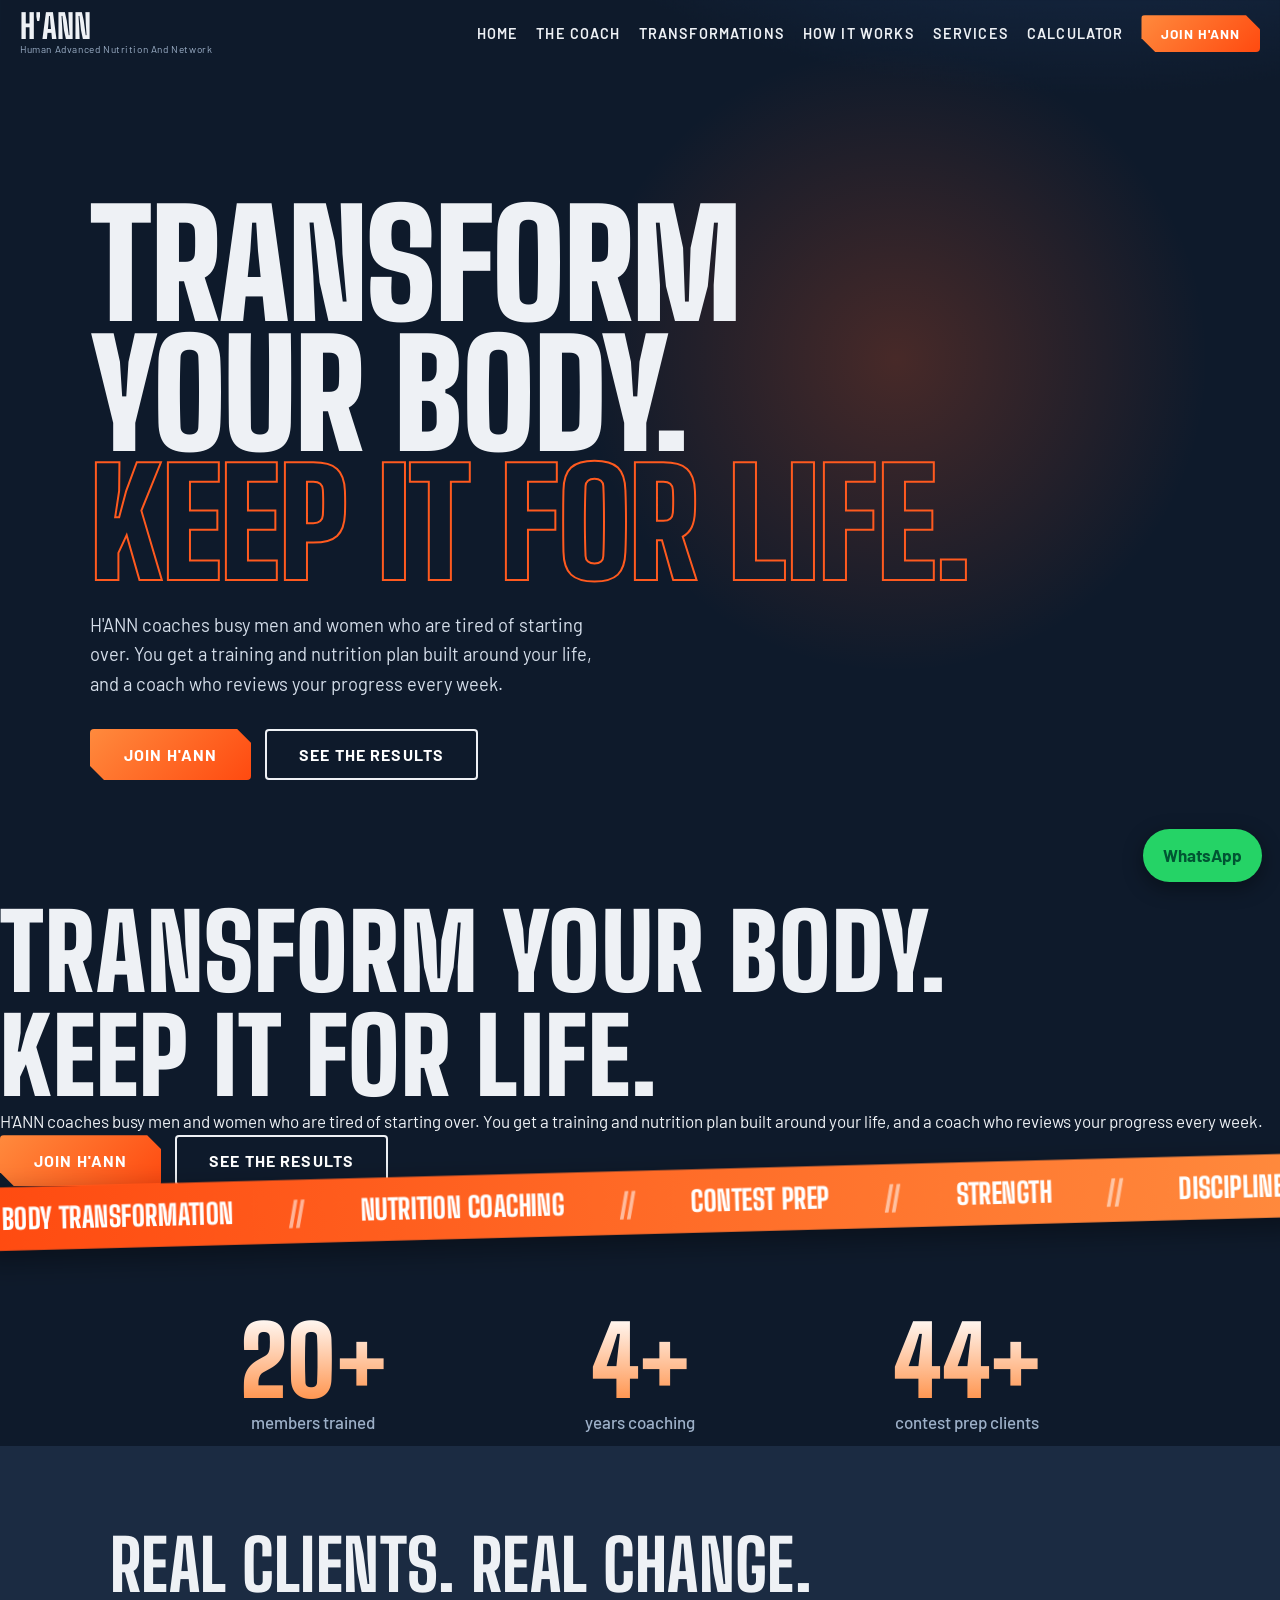
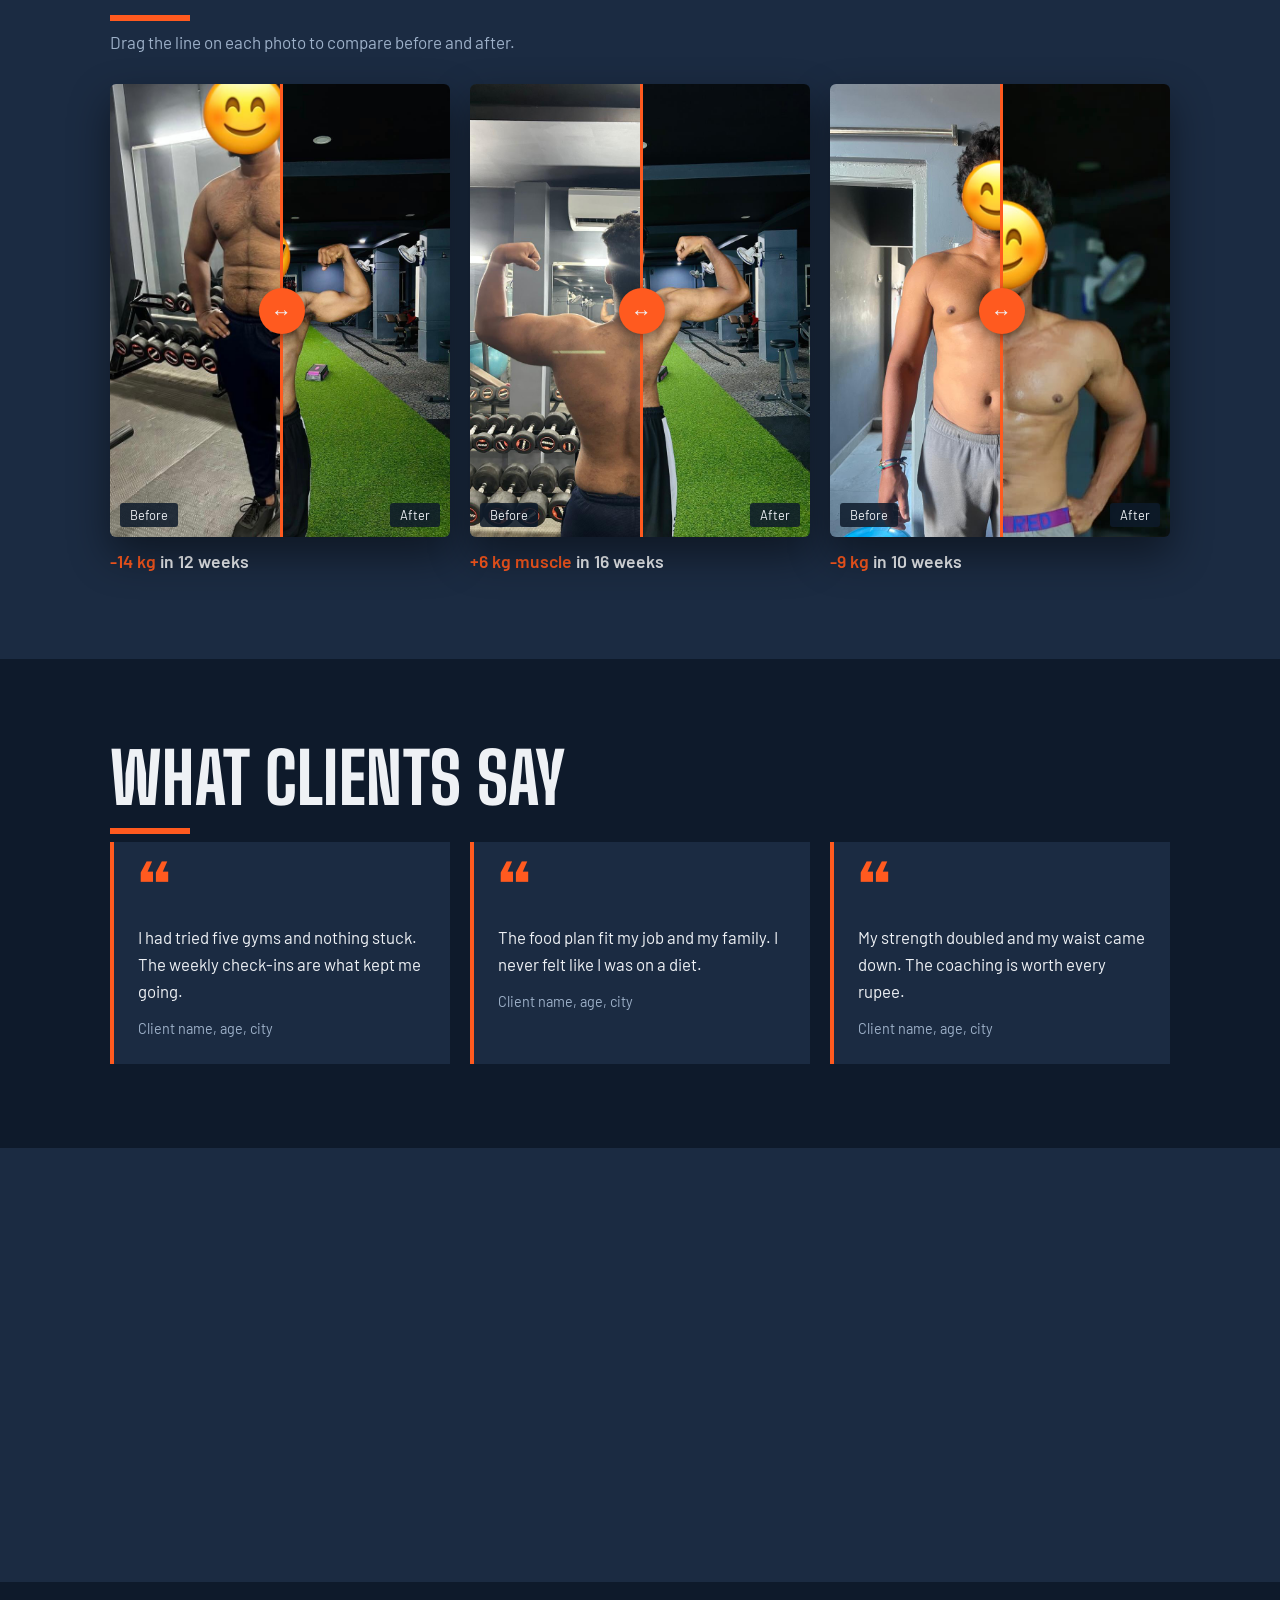
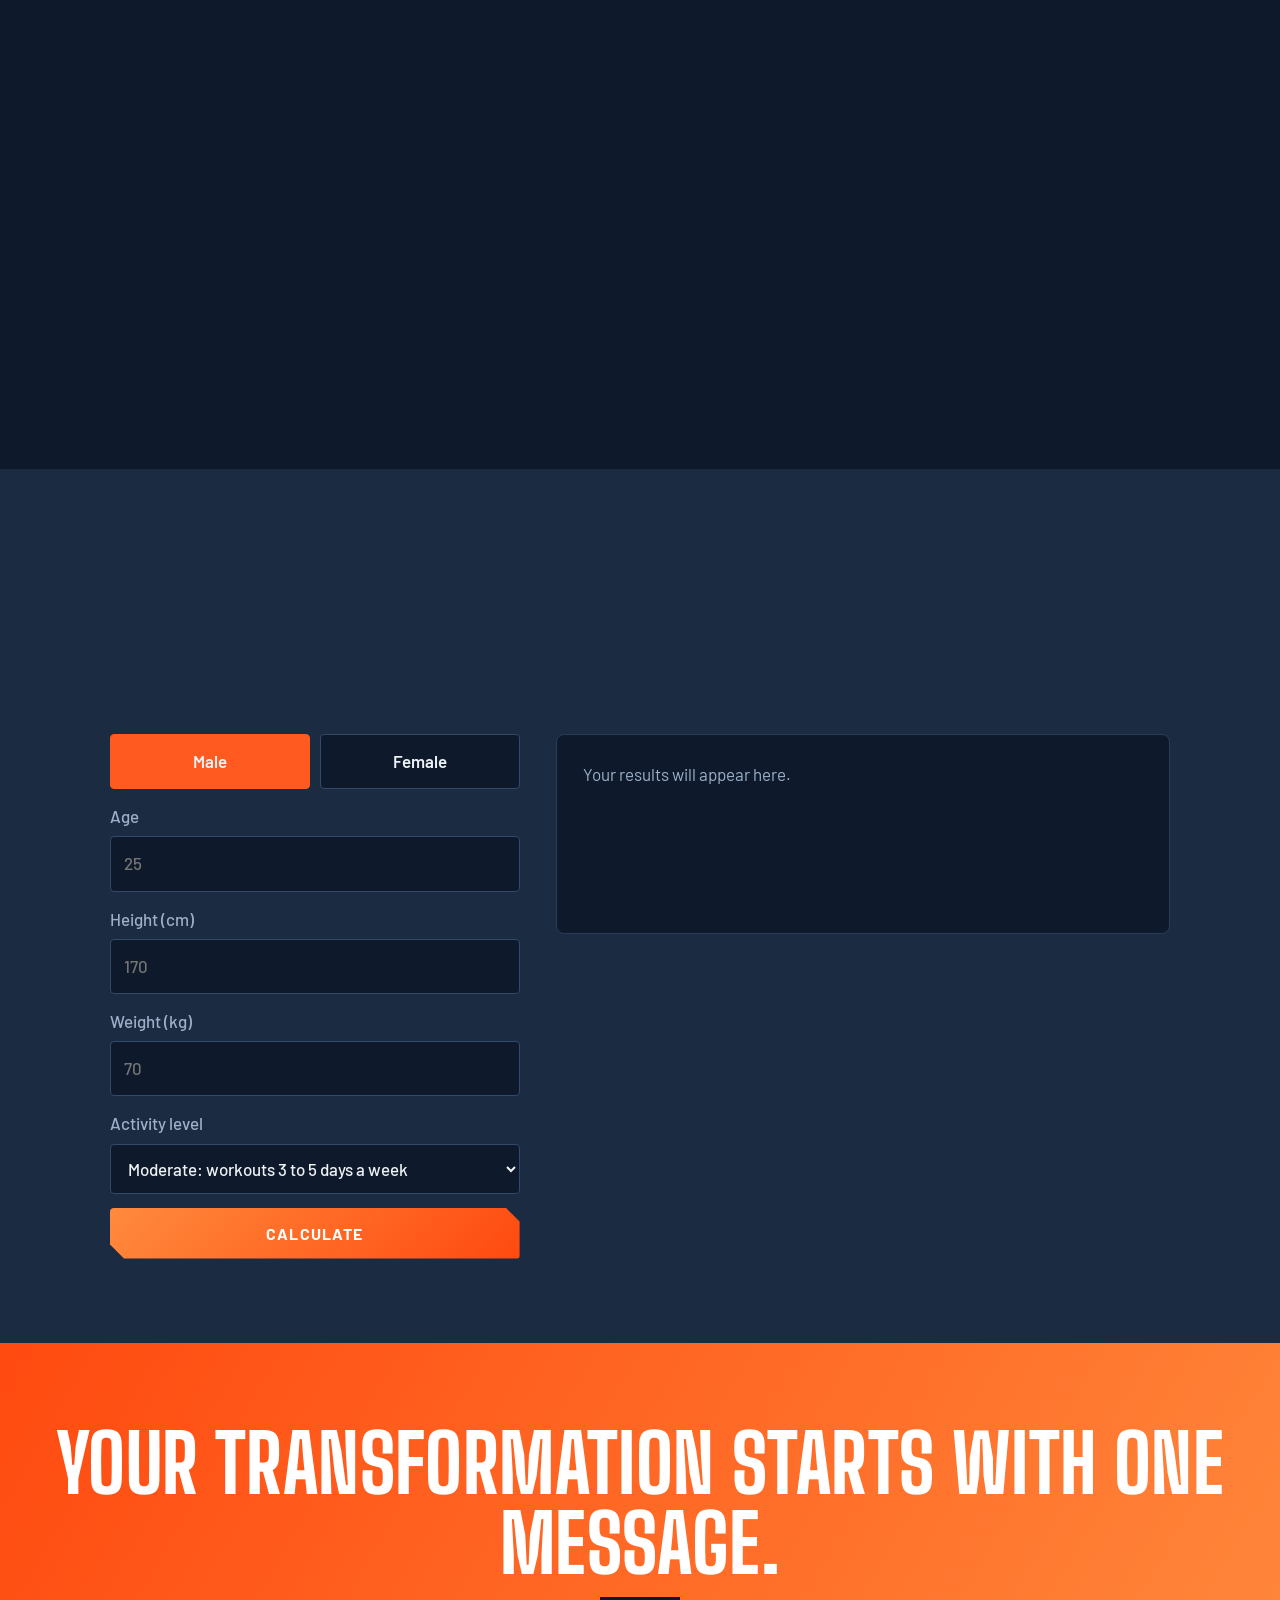
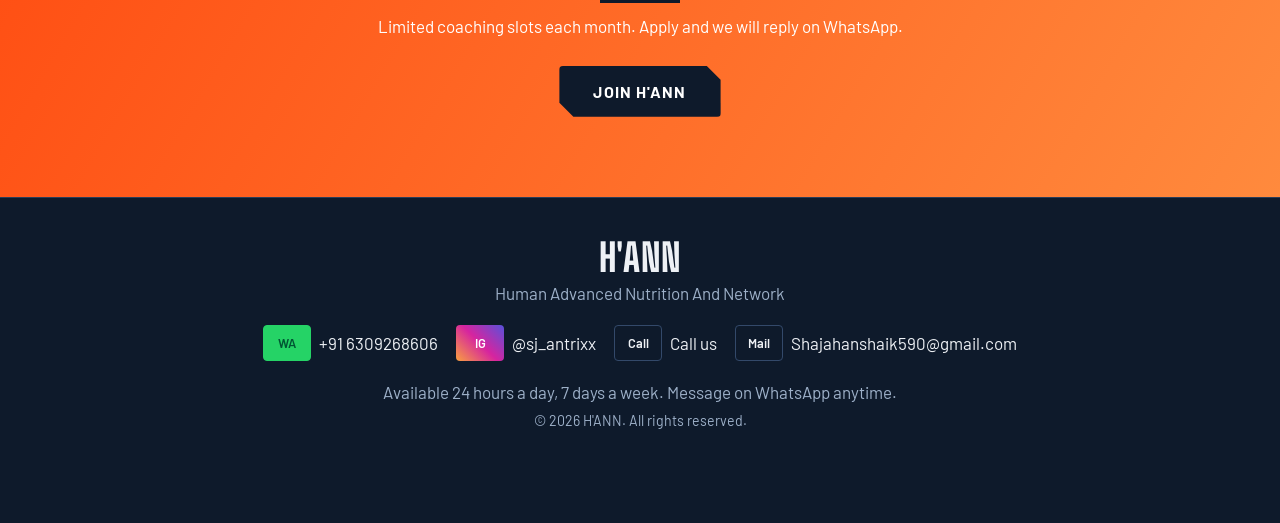
==== index.html @ 791e5417 "Update index.html" ====
<!DOCTYPE html>
<html lang="en">

<head>
    <meta charset="UTF-8">
    <meta name="viewport" content="width=device-width, initial-scale=1">
    <title>H'ANN | Body Transformation Coaching</title>
    <meta name="description" content="H'ANN - Human Advanced Nutrition And Network. Body transformation coaching with training and nutrition built around you.">
    <link rel="preconnect" href="https://fonts.googleapis.com">
    <link rel="preconnect" href="https://fonts.gstatic.com" crossorigin>
    <link href="https://fonts.googleapis.com/css2?family=Barlow:wght@400;500;600&family=Big+Shoulders+Display:wght@700;800;900&display=swap" rel="stylesheet">
    <link rel="stylesheet" href="css/style.css">
    <script>
        document.documentElement.className = "js"
    </script>
</head>

<body>
    <div class="progress" id="prog"></div>
    <header class="nav" id="nav">
        <a class="logo" href="index.html" aria-label="H'ANN home"><span class="logo-main">H'ANN</span><span class="logo-sub">Human Advanced Nutrition And Network</span></a>
        <button class="burger" id="burger" aria-label="Open menu" aria-expanded="false"><span></span><span></span><span></span></button>
        <nav class="menu" id="menu"><a href="index.html">Home</a><a href="about.html">The Coach</a><a href="index.html#transformations">Transformations</a><a href="index.html#how">How it works</a><a href="index.html#services">Services</a><a href="index.html#calculator">Calculator</a>
            <a href="#" class="btn btn-sm" data-book>Join H'ANN</a>
        </nav>
    </header>

   
        <section class="hero" id="home">
    <div class="hero-in">
        <h1><span>Transform</span> <span>your body.</span><br><span class="out">Keep it</span> <span class="out">for life.</span></h1>
        <p>H'ANN coaches busy men and women who are tired of starting over. You get a training and nutrition plan built around your life, and a coach who reviews your progress every week.</p>
        <div class="hero-cta"><a href="#" class="btn" data-book>Join H'ANN</a><a class="btn btn-ghost" href="#transformations">See the results</a></div>
    </div>
</section>
        
       
            <h1><span>Transform</span> <span>your body.</span><br><span class="out">Keep it</span> <span class="out">for life.</span></h1>
            <p>H'ANN coaches busy men and women who are tired of starting over. You get a training and nutrition plan built around your life, and a coach who reviews your progress every week.</p>
            <div class="hero-cta"><a href="#" class="btn" data-book>Join H'ANN</a><a class="btn btn-ghost" href="#transformations">See the results</a></div>
        </div>
    </section>

    <div class="marquee">
        <div class="mq-track"><span>Body Transformation</span><span>Nutrition Coaching</span><span>Contest Prep</span><span>Strength</span><span>Discipline</span><span>H'ANN Network</span><span>Body Transformation</span><span>Nutrition Coaching</span><span>Contest Prep</span><span>Strength</span><span>Discipline</span><span>H'ANN Network</span></div>
    </div>
    <div class="statbar">
        <div><b data-count="20">0</b><span>members trained</span></div>
        <div><b data-count="4">0</b><span>years coaching</span></div>
        <div><b data-count="45">0</b><span>contest prep clients</span></div>
    </div>
    <section class="sec alt" id="transformations">
        <div class="wrap">
            <h2>Real clients. Real change.</h2>
            <p class="lead">Drag the line on each photo to compare before and after.</p>
            <div class="ba-grid">
                <div>
                    <div class="ba">
                        <div class="ph " data-name="images/ba1-after.jpg"><img src="images/ba1-after.jpg" alt="After" onerror="this.remove()"></div>
                        <div class="ph before" data-name="images/ba1-before.jpg"><img src="images/ba1-before.jpg" alt="Before" onerror="this.remove()"></div>
                        <div class="bar"></div><span class="tag l">Before</span><span class="tag r">After</span>
                        <input type="range" min="0" max="100" value="50" aria-label="Drag to compare before and after"></div>
                    <p class="res"><span>-14 kg</span> in 12 weeks</p>
                </div>
                <div>
                    <div class="ba">
                        <div class="ph " data-name="images/ba2-after.jpg"><img src="images/ba2-after.jpg" alt="After" onerror="this.remove()"></div>
                        <div class="ph before" data-name="images/ba2-before.jpg"><img src="images/ba2-before.jpg" alt="Before" onerror="this.remove()"></div>
                        <div class="bar"></div><span class="tag l">Before</span><span class="tag r">After</span>
                        <input type="range" min="0" max="100" value="50" aria-label="Drag to compare before and after"></div>
                    <p class="res"><span>+6 kg muscle</span> in 16 weeks</p>
                </div>
                <div>
                    <div class="ba">
                        <div class="ph " data-name="images/ba3-after.jpg"><img src="images/ba3-after.jpg" alt="After" onerror="this.remove()"></div>
                        <div class="ph before" data-name="images/ba3-before.jpg"><img src="images/ba3-before.jpg" alt="Before" onerror="this.remove()"></div>
                        <div class="bar"></div><span class="tag l">Before</span><span class="tag r">After</span>
                        <input type="range" min="0" max="100" value="50" aria-label="Drag to compare before and after"></div>
                    <p class="res"><span>-9 kg</span> in 10 weeks</p>
                </div>
            </div>
        </div>
    </section>

    <section class="sec" id="testimonials">
        <div class="wrap">
            <h2>What clients say</h2>
            <div class="quotes">
                <!-- Replace these three with your real client testimonials -->
                <blockquote>I had tried five gyms and nothing stuck. The weekly check-ins are what kept me going.<cite>Client name, age, city</cite></blockquote>
                <blockquote>The food plan fit my job and my family. I never felt like I was on a diet.<cite>Client name, age, city</cite></blockquote>
                <blockquote>My strength doubled and my waist came down. The coaching is worth every rupee.<cite>Client name, age, city</cite></blockquote>
            </div>
        </div>
    </section>

    <section class="sec alt" id="how">
        <div class="wrap">
            <h2>How the coaching works</h2>
            <ol class="steps">
                <li>
                    <h3>Apply</h3>
                    <p>Message us your goal, your schedule and your current routine.</p>
                </li>
                <li>
                    <h3>Assessment</h3>
                    <p>A short call and body check to set a clear target and timeline.</p>
                </li>
                <li>
                    <h3>Your plan</h3>
                    <p>A training program and meal plan made for you, not copied from a template.</p>
                </li>
                <li>
                    <h3>Weekly review</h3>
                    <p>Progress check every week. We adjust food and training until you hit the goal.</p>
                </li>
            </ol>
        </div>
    </section>

    <section class="sec" id="services">
        <div class="wrap">
            <h2>Services</h2>
            <div class="svcs">
                <div class="svc">
                    <h3>Body Transformation Coaching</h3>
                    <p>Fat loss or muscle gain with full training and nutrition support.</p>
                </div>
                <div class="svc">
                    <h3>Custom Nutrition Plans</h3>
                    <p>Meal plans that fit your budget, taste and daily routine.</p>
                </div>
                <div class="svc">
                    <h3>Contest Prep</h3>
                    <p>Diet phasing, peak week and posing guidance for stage athletes.</p>
                </div>
                <div class="svc">
                    <h3>Online Coaching</h3>
                    <p>Your plan and form checks on WhatsApp, from anywhere.</p>
                </div>
            </div>
        </div>
    </section>

    <section class="sec alt" id="calculator">
        <div class="wrap">
            <h2>Calorie &amp; BMI Calculator</h2>
            <p class="lead">Enter your details to see your BMI, daily calories, macros and the coaching that fits you. For adults aged 18 and over.</p>
            <div class="calc">
                <form id="calcForm" class="calc-form">
                    <div class="seg" role="radiogroup" aria-label="Gender"><label><input type="radio" name="g" value="m" checked><span>Male</span></label><label><input type="radio" name="g" value="f"><span>Female</span></label></div>
                    <label>Age<input id="cAge" type="number" min="18" max="80" placeholder="25" required></label>
                    <label>Height (cm)<input id="cH" type="number" min="120" max="230" placeholder="170" required></label>
                    <label>Weight (kg)<input id="cW" type="number" min="35" max="250" step="0.1" placeholder="70" required></label>
                    <label>Activity level<select id="cAct">
<option value="1.2">Sedentary: desk job, little exercise</option>
<option value="1.375">Light: workouts 1 to 3 days a week</option>
<option value="1.55" selected>Moderate: workouts 3 to 5 days a week</option>
<option value="1.725">Very active: workouts 6 to 7 days a week</option></select></label>
                    <button class="btn" type="submit">Calculate</button>
                </form>
                <div class="calc-out" id="calcOut" aria-live="polite">
                    <p class="calc-empty">Your results will appear here.</p>
                </div>
            </div>
        </div>
    </section>

    <section class="cta">
        <h2>Your transformation starts with one message.</h2>
        <p>Limited coaching slots each month. Apply and we will reply on WhatsApp.</p><a href="#" class="btn" data-book>Join H'ANN</a></section>
    <footer>
        <b class="logo-main">H'ANN</b><span>Human Advanced Nutrition And Network</span>
        <div class="foot-links">
            <a data-wa="Hi, I want to apply for coaching at H'ANN."><span class="ic wa">WA</span> <span id="phoneShow"></span></a>
            <a data-ig><span class="ic ig">IG</span> <span id="igShow"></span></a>
            <a id="callLink"><span class="ic">Call</span> Call us</a>
            <a href="mailto:hello@example.com"><span class="ic">Mail</span> Shajahanshaik590@gmail.com</a>
        </div>
         <span>Available 24 hours a day, 7 days a week. Message on WhatsApp anytime.</span>
        <small>&copy; <span id="yr"></span> H'ANN. All rights reserved.</small>
    </footer>
    <a class="float-wa" data-wa="Hi, I want to know about coaching at H'ANN." aria-label="Chat on WhatsApp">WhatsApp</a>
    <div class="modal" id="bookModal" hidden>
        <div class="modal-box"><button class="modal-x" data-close aria-label="Close">&times;</button>
            <h3>Join H'ANN</h3>
            <p>Choose where you want to message us.</p>
            <a class="btn btn-wa" data-wa="Hi, I want to apply for coaching at H'ANN.">Continue on WhatsApp</a>
            <a class="btn btn-ig" data-ig>Continue on Instagram</a></div>
    </div>
    <script src="js/config.js"></script>
    <script src="js/script.js"></script>
</body>

</html>
---- css/style.css ----
:root {
    --ink: #0E1A2B;
    --steel: #1B2B42;
    --chalk: #EEF1F5;
    --flame: #FF5A1F;
    --mute: #9DB0C8;
    --head: 'Big Shoulders Display', 'Impact', 'Arial Narrow', sans-serif;
    --body: 'Barlow', 'Segoe UI', Arial, sans-serif;
}

* {
    box-sizing: border-box;
    margin: 0;
    padding: 0
}

html {
    scroll-behavior: smooth;
    scroll-padding-top: 72px
}

body {
    font-family: var(--body);
    background: var(--ink);
    color: var(--chalk);
    line-height: 1.6;
    font-size: 17px
}

img {
    display: block;
    max-width: 100%
}

a {
    color: inherit;
    text-decoration: none;
    cursor: pointer
}

:focus-visible {
    outline: 3px solid var(--flame);
    outline-offset: 3px
}

h1,
h2,
h3,
.logo-main {
    font-family: var(--head);
    font-weight: 800;
    line-height: 1;
    letter-spacing: .01em
}

h1 {
    font-size: clamp(3rem, 9vw, 6.5rem);
    font-weight: 900
}

h2 {
    font-size: clamp(2.2rem, 5vw, 3.6rem);
    margin-bottom: .5rem
}

h3 {
    font-size: 1.6rem
}

.wrap {
    max-width: 1100px;
    margin: auto;
    padding: 0 20px
}

.sec {
    padding: 84px 0
}

.alt {
    background: var(--steel)
}

.lead {
    color: var(--mute);
    margin-bottom: 28px;
    max-width: 60ch
}


/* placeholder image boxes */

.ph {
    position: relative;
    overflow: hidden;
    background: linear-gradient(135deg, #243a57, #15263c);
    border-radius: 6px
}

.ph::after {
    content: "Add " attr(data-name);
    position: absolute;
    inset: 0;
    display: grid;
    place-items: center;
    text-align: center;
    padding: 10px;
    color: var(--mute);
    font-size: .85rem
}

.ph img {
    position: absolute;
    inset: 0;
    width: 100%;
    height: 100%;
    object-fit: cover;
    z-index: 1;
    transition: transform .5s
}


/* nav */

.nav {
    position: fixed;
    top: 0;
    left: 0;
    right: 0;
    z-index: 50;
    display: flex;
    align-items: center;
    justify-content: space-between;
    padding: 10px 20px;
    transition: background .3s
}

.nav.solid {
    background: rgba(14, 26, 43, .96);
    box-shadow: 0 2px 14px rgba(0, 0, 0, .4)
}

.logo {
    display: flex;
    flex-direction: column
}

.logo-main {
    font-size: 2.1rem;
    color: var(--chalk)
}

.logo-sub {
    font-size: .62rem;
    letter-spacing: .06em;
    color: var(--mute);
    margin-top: -2px
}

.menu {
    display: flex;
    gap: 22px;
    align-items: center;
    font-weight: 500
}

.menu a:not(.btn):hover {
    color: var(--flame)
}

.burger {
    display: none;
    background: none;
    border: 0;
    width: 40px;
    height: 40px;
    cursor: pointer
}

.burger span {
    display: block;
    height: 3px;
    background: var(--chalk);
    margin: 6px 8px;
    transition: .3s
}


/* buttons */

.btn {
    display: inline-block;
    background: var(--flame);
    color: #fff;
    border: 0;
    padding: 14px 28px;
    font: 600 1rem var(--body);
    border-radius: 4px;
    cursor: pointer;
    transition: transform .15s, background .2s
}

.btn:hover {
    background: #ff7442;
    transform: translateY(-2px)
}

.btn-sm {
    padding: 8px 18px
}

.btn-ghost {
    background: transparent;
    border: 2px solid var(--chalk)
}

.btn-ghost:hover {
    background: var(--chalk);
    color: var(--ink)
}


/* hero */

.hero {
    position: relative;
    min-height: 100vh;
    display: flex;
    flex-direction: column;
    justify-content: center;
    padding: 120px 20px 40px
}

.hero-bg {
    position: absolute;
    inset: 0;
    border-radius: 0
}

.hero-bg::before {
    content: "";
    position: absolute;
    inset: 0;
    z-index: 2;
    background: linear-gradient(90deg, rgba(14, 26, 43, .94) 25%, rgba(14, 26, 43, .35))
}

.hero-in {
    position: relative;
    z-index: 3;
    max-width: 1100px;
    margin: auto;
    width: 100%
}

.hero-in p {
    max-width: 52ch;
    margin: 22px 0 30px;
    font-size: 1.15rem;
    color: #d5deea
}

.hero-in h1 {
    animation: rise .9s ease both
}

@keyframes rise {
    from {
        opacity: 0;
        transform: translateY(30px)
    }
    to {
        opacity: 1;
        transform: none
    }
}

.hero-cta {
    display: flex;
    gap: 14px;
    flex-wrap: wrap
}

.stats {
    position: relative;
    z-index: 3;
    list-style: none;
    display: flex;
    gap: 40px;
    flex-wrap: wrap;
    max-width: 1100px;
    margin: 60px auto 0;
    width: 100%
}

.stats b {
    font: 900 3rem var(--head);
    color: var(--flame);
    display: block;
    line-height: 1
}

.stats span {
    color: var(--mute);
    font-size: .9rem
}


/* about */

.about {
    display: grid;
    grid-template-columns: 1fr 1.1fr;
    gap: 50px;
    align-items: center
}

.about-imgs {
    position: relative;
    padding-bottom: 60px
}

.about-imgs .tall {
    aspect-ratio: 4/5
}

.about-imgs .small {
    position: absolute;
    right: -20px;
    bottom: 0;
    width: 52%;
    aspect-ratio: 1;
    border: 6px solid var(--ink)
}

.tname {
    color: var(--flame);
    margin-bottom: 14px
}

.about p {
    margin-bottom: 14px;
    color: #d5deea
}

.ticks {
    list-style: none;
    margin-top: 18px
}

.ticks li {
    padding: 7px 0 7px 30px;
    position: relative;
    border-top: 1px solid #2a3d58
}

.ticks li::before {
    content: "";
    position: absolute;
    left: 4px;
    top: 15px;
    width: 12px;
    height: 12px;
    background: var(--flame);
    transform: rotate(45deg)
}


/* programs */

.cards {
    display: grid;
    grid-template-columns: repeat(auto-fit, minmax(230px, 1fr));
    gap: 20px
}

.card {
    background: var(--ink);
    border: 1px solid #2a3d58;
    border-radius: 6px;
    padding: 0 0 18px;
    text-align: left;
    color: inherit;
    font: inherit;
    cursor: pointer;
    overflow: hidden;
    transition: transform .2s, border-color .2s
}

.card:hover {
    border-color: var(--flame);
    transform: translateY(-4px)
}

.card .ph {
    aspect-ratio: 4/3;
    border-radius: 0
}

.card h3 {
    padding: 16px 18px 0
}

.card .more {
    max-height: 0;
    overflow: hidden;
    padding: 0 18px;
    color: var(--mute);
    font-size: .95rem;
    transition: max-height .35s, padding .35s
}

.card[aria-expanded=true] .more {
    max-height: 200px;
    padding: 10px 18px 0
}

.card[aria-expanded=true] {
    border-color: var(--flame)
}

.card:hover .ph img {
    transform: scale(1.06)
}


/* timings */

.timings {
    display: grid;
    grid-template-columns: 1.2fr 1fr;
    gap: 50px;
    align-items: center
}

.timings .tall {
    aspect-ratio: 4/5
}

table {
    width: 100%;
    border-collapse: collapse
}

th,
td {
    text-align: left;
    padding: 12px 10px;
    border-bottom: 1px solid #2a3d58
}

th {
    color: var(--mute);
    font-weight: 500;
    font-size: .9rem
}

tr.today td {
    background: var(--flame);
    color: #fff;
    font-weight: 600
}

#openNow {
    color: var(--chalk)
}


/* gallery */

.grid {
    display: grid;
    grid-template-columns: repeat(4, 1fr);
    grid-auto-rows: 170px;
    gap: 12px
}

.grid .ph {
    cursor: zoom-in
}

.grid .ph:hover img {
    transform: scale(1.08)
}

.g1 {
    grid-column: span 2;
    grid-row: span 2
}

.g4 {
    grid-row: span 2
}

.g6 {
    grid-column: span 2
}


/* bmi */

.bmi {
    display: grid;
    grid-template-columns: 1fr 1fr;
    gap: 50px;
    align-items: center
}

.bmi-box,
form {
    display: grid;
    gap: 14px
}

label {
    display: grid;
    gap: 6px;
    font-weight: 500;
    color: var(--mute)
}

input,
select {
    padding: 13px;
    background: var(--steel);
    border: 1px solid #33496a;
    border-radius: 4px;
    color: var(--chalk);
    font: inherit
}

.alt input,
.alt select {
    background: var(--ink)
}

#bmiOut {
    font-size: 1.15rem;
    min-height: 1.6em
}

#bmiOut b {
    color: var(--flame);
    font: 800 2.4rem var(--head)
}


/* contact */

.contact {
    display: grid;
    grid-template-columns: 1fr 1fr;
    gap: 50px
}

.links {
    list-style: none;
    display: grid;
    gap: 14px
}

.links li {
    display: flex;
    align-items: center;
    gap: 12px
}

.links a:hover {
    color: var(--flame)
}

.ic {
    display: inline-grid;
    place-items: center;
    min-width: 48px;
    height: 36px;
    padding: 0 8px;
    background: var(--ink);
    border: 1px solid #33496a;
    border-radius: 4px;
    font-size: .8rem;
    font-weight: 600
}

.ic.wa {
    background: #25D366;
    color: #053;
    border-color: #25D366
}

.ic.ig {
    background: linear-gradient(45deg, #f9a03f, #d6249f, #5851db);
    color: #fff;
    border: 0
}

footer {
    padding: 40px 20px 90px;
    text-align: center;
    display: grid;
    gap: 4px;
    color: var(--mute)
}

footer .logo-main {
    font-size: 2.4rem;
    color: var(--chalk)
}

.float-wa {
    position: fixed;
    right: 18px;
    bottom: 18px;
    z-index: 60;
    background: #25D366;
    color: #053;
    font-weight: 700;
    padding: 13px 20px;
    border-radius: 40px;
    box-shadow: 0 6px 20px rgba(0, 0, 0, .4);
    transition: transform .2s
}

.float-wa:hover {
    transform: scale(1.06)
}

.lightbox {
    position: fixed;
    inset: 0;
    z-index: 100;
    background: rgba(0, 0, 0, .92);
    display: grid;
    place-items: center;
    padding: 20px
}

.lightbox[hidden] {
    display: none
}

.lightbox img {
    max-height: 90vh;
    border-radius: 6px
}

.lightbox button {
    position: absolute;
    top: 14px;
    right: 22px;
    background: none;
    border: 0;
    color: #fff;
    font-size: 2.6rem;
    cursor: pointer
}


/* mobile */

@media(max-width:820px) {
    .burger {
        display: block
    }
    .menu {
        position: fixed;
        top: 0;
        right: -100%;
        width: 70%;
        height: 100vh;
        background: var(--steel);
        flex-direction: column;
        justify-content: center;
        font-size: 1.3rem;
        transition: right .3s
    }
    .menu.open {
        right: 0
    }
    .about,
    .timings,
    .bmi,
    .contact {
        grid-template-columns: 1fr
    }
    .about-imgs .small {
        right: 0
    }
    .grid {
        grid-template-columns: repeat(2, 1fr);
        grid-auto-rows: 150px
    }
    .g1 {
        grid-column: span 2
    }
    .sec {
        padding: 60px 0
    }
}

@media(prefers-reduced-motion:reduce) {
    * {
        animation: none!important;
        transition: none!important;
        scroll-behavior: auto!important
    }
}


/* ===== v2: brand / transformation layout ===== */

.hero-bg video {
    position: absolute;
    inset: 0;
    width: 100%;
    height: 100%;
    object-fit: cover;
    z-index: 1
}

.ba-grid,
.quotes,
.svcs,
.pgrid {
    display: grid;
    grid-template-columns: repeat(auto-fit, minmax(250px, 1fr));
    gap: 20px
}

.ba {
    position: relative;
    aspect-ratio: 3/4;
    overflow: hidden;
    border-radius: 6px;
    background: var(--ink)
}

.ba .ph {
    position: absolute;
    inset: 0;
    border-radius: 0
}

.ba .before {
    clip-path: inset(0 50% 0 0);
    z-index: 2
}

.ba .bar {
    position: absolute;
    top: 0;
    bottom: 0;
    left: 50%;
    width: 3px;
    background: var(--flame);
    z-index: 3;
    pointer-events: none
}

.ba .tag {
    position: absolute;
    bottom: 10px;
    z-index: 3;
    background: rgba(14, 26, 43, .85);
    padding: 2px 10px;
    font-size: .8rem;
    border-radius: 3px;
    pointer-events: none
}

.tag.l {
    left: 10px
}

.tag.r {
    right: 10px
}

.ba input {
    position: absolute;
    inset: 0;
    width: 100%;
    height: 100%;
    opacity: 0;
    cursor: ew-resize;
    z-index: 4
}

.res {
    margin-top: 10px;
    font-weight: 600
}

.res span {
    color: var(--flame)
}

blockquote {
    background: var(--steel);
    padding: 24px;
    border-left: 4px solid var(--flame);
    font-size: 1.05rem
}

cite {
    display: block;
    margin-top: 12px;
    color: var(--mute);
    font-style: normal;
    font-size: .9rem
}

.steps {
    list-style: none;
    counter-reset: s;
    display: grid;
    grid-template-columns: repeat(auto-fit, minmax(220px, 1fr));
    gap: 24px
}

.steps.one {
    grid-template-columns: 1fr
}

.steps li {
    counter-increment: s;
    border-top: 3px solid var(--flame);
    padding-top: 12px
}

.steps li::before {
    content: counter(s);
    font: 800 2.4rem var(--head);
    color: var(--flame)
}

.steps p {
    color: var(--mute)
}

.svc {
    background: var(--steel);
    border: 1px solid #2a3d58;
    border-radius: 6px;
    padding: 26px;
    transition: border-color .2s
}

.svc:hover {
    border-color: var(--flame)
}

.svc h3 {
    margin-bottom: 8px
}

.svc p {
    color: var(--mute)
}

.cta {
    text-align: center;
    background: var(--flame);
    color: #fff;
    padding: 80px 20px
}

.cta p {
    margin: 10px 0 26px
}

.cta .btn {
    background: var(--ink)
}

.cta .btn:hover {
    background: var(--steel)
}

.foot-links {
    display: flex;
    gap: 18px;
    flex-wrap: wrap;
    justify-content: center;
    margin: 14px 0
}

.foot-links a {
    display: flex;
    align-items: center;
    gap: 8px;
    color: var(--chalk)
}

.foot-links a:hover {
    color: var(--flame)
}

.phead {
    padding-top: 130px
}

.h1s {
    font-size: clamp(2.6rem, 6vw, 4.4rem);
    margin-bottom: 14px
}

.h2s {
    margin-top: 28px;
    font-size: 2rem
}

.phead p {
    margin-bottom: 16px;
    color: #d5deea
}

.two {
    display: grid;
    grid-template-columns: 1fr 1fr;
    gap: 50px;
    align-items: start
}

.two .tall {
    aspect-ratio: 4/5
}

.two p {
    margin-bottom: 12px;
    color: #d5deea
}

.pgrid .ph {
    aspect-ratio: 3/4
}

@media(max-width:820px) {
    .two {
        grid-template-columns: 1fr
    }
}


/* ===== v3: premium gym look ===== */

body {
    background: radial-gradient(1100px 600px at 85% -5%, #1f3a63 0%, transparent 60%), var(--ink)
}

h1,
h2,
h3 {
    text-transform: uppercase
}

h2 {
    font-size: clamp(2.4rem, 6vw, 4.4rem);
    letter-spacing: .005em
}

h2::after {
    content: "";
    display: block;
    width: 80px;
    height: 6px;
    background: var(--flame);
    margin-top: 14px
}

.progress {
    position: fixed;
    top: 0;
    left: 0;
    height: 4px;
    width: 0;
    background: linear-gradient(90deg, var(--flame), #ffb347);
    z-index: 120
}

.nav.solid {
    backdrop-filter: blur(12px);
    background: rgba(14, 26, 43, .85)
}

.menu a:not(.btn) {
    text-transform: uppercase;
    font-weight: 600;
    font-size: .9rem;
    letter-spacing: .08em
}


/* buttons */

.btn {
    text-transform: uppercase;
    letter-spacing: .07em;
    font-weight: 700;
    padding: 16px 34px;
    border: 0;
    background: linear-gradient(135deg, #ff8a3d, #ff4a10);
    clip-path: polygon(0 0, calc(100% - 14px) 0, 100% 14px, 100% 100%, 14px 100%, 0 calc(100% - 14px));
    transition: filter .2s, box-shadow .2s
}

.btn:hover {
    filter: brightness(1.12);
    transform: none
}

.btn-sm {
    padding: 10px 20px;
    font-size: .85rem
}

.btn-ghost {
    background: transparent;
    box-shadow: inset 0 0 0 2px var(--chalk);
    clip-path: none;
    border-radius: 4px
}

.btn-ghost:hover {
    background: var(--chalk);
    color: var(--ink);
    filter: none
}

.btn-wa {
    background: #25D366;
    color: #053
}

.btn-ig {
    background: linear-gradient(45deg, #f9a03f, #d6249f, #5851db)
}


/* hero */

.hero h1 {
    font-size: clamp(3.4rem, 11.5vw, 9.5rem);
    line-height: .88;
    letter-spacing: -.01em;
    animation: none
}

.hero h1 span {
    display: inline-block;
    opacity: 0;
    transform: translateY(70%) skewY(7deg);
    animation: lnIn .9s cubic-bezier(.2, .8, .2, 1) forwards
}

.hero h1 span:nth-of-type(2) {
    animation-delay: .12s
}

.hero h1 span:nth-of-type(3) {
    animation-delay: .24s
}

.hero h1 span:nth-of-type(4) {
    animation-delay: .36s
}

@keyframes lnIn {
    to {
        opacity: 1;
        transform: none
    }
}

.hero h1 .out {
    color: transparent;
    -webkit-text-stroke: 2px var(--flame)
}

.hero-bg img {
    transition: none;
    top: -10%;
    height: 120%;
    transform: scale(1.08)
}

.hero-glow {
    position: absolute;
    inset: 0;
    z-index: 2;
    pointer-events: none;
    background: radial-gradient(480px circle at var(--mx, 70%) var(--my, 40%), rgba(255, 90, 31, .24), transparent 65%)
}


/* ticker + stats */

.marquee {
    overflow: hidden;
    background: linear-gradient(90deg, #ff4a10, #ff8a3d);
    color: #fff;
    padding: 14px 0;
    transform: rotate(-1.5deg) scale(1.04);
    margin: -14px 0 0;
    position: relative;
    z-index: 4;
    box-shadow: 0 10px 30px rgba(0, 0, 0, .4)
}

.mq-track {
    display: flex;
    width: max-content;
    animation: mq 30s linear infinite
}

.marquee:hover .mq-track {
    animation-play-state: paused
}

.mq-track span {
    font: 800 1.7rem var(--head);
    text-transform: uppercase;
    white-space: nowrap;
    padding: 0 26px
}

.mq-track span::after {
    content: "//";
    margin-left: 52px;
    opacity: .55
}

@keyframes mq {
    to {
        transform: translateX(-50%)
    }
}

.statbar {
    display: grid;
    grid-template-columns: repeat(auto-fit, minmax(150px, 1fr));
    gap: 20px;
    max-width: 1000px;
    margin: auto;
    padding: 80px 20px 10px;
    text-align: center
}

.statbar b {
    display: block;
    font: 900 clamp(3.4rem, 8vw, 6rem) var(--head);
    line-height: 1;
    background: linear-gradient(180deg, #fff, #ff8a3d);
    -webkit-background-clip: text;
    background-clip: text;
    color: transparent
}

.statbar span {
    color: var(--mute);
    font-weight: 500
}


/* before/after */

.ba {
    box-shadow: 0 18px 40px rgba(0, 0, 0, .45);
    transition: transform .3s
}

.ba:hover {
    transform: translateY(-6px)
}

.ba .bar::after {
    content: "\2194";
    position: absolute;
    top: 50%;
    left: 50%;
    transform: translate(-50%, -50%);
    width: 46px;
    height: 46px;
    border-radius: 50%;
    background: var(--flame);
    display: grid;
    place-items: center;
    font-size: 1.3rem;
    box-shadow: 0 4px 14px rgba(0, 0, 0, .5)
}

.res {
    font-size: 1.1rem
}


/* cards, quotes, photos */

.svc {
    position: relative;
    overflow: hidden;
    transition: transform .25s, border-color .25s
}

.svc::before {
    content: "";
    position: absolute;
    inset: 0;
    opacity: 0;
    transition: opacity .3s;
    background: radial-gradient(260px circle at var(--x, 50%) var(--y, 50%), rgba(255, 90, 31, .25), transparent 70%)
}

.svc:hover {
    transform: translateY(-6px)
}

.svc:hover::before {
    opacity: 1
}

.svc>* {
    position: relative
}

blockquote::before {
    content: "\201C";
    display: block;
    font: 900 4.5rem var(--head);
    color: var(--flame);
    line-height: .7;
    margin-bottom: 8px
}

.pgrid .ph::before {
    content: "";
    position: absolute;
    inset: 0;
    z-index: 2;
    background: linear-gradient(transparent 55%, rgba(14, 26, 43, .7));
    pointer-events: none
}

.pgrid .ph:hover img,
.about-imgs .ph:hover img {
    transform: scale(1.07)
}

.steps li {
    transition: border-color .3s
}

.steps li:hover {
    border-color: #fff
}


/* bottom CTA + footer */

.cta {
    background: linear-gradient(120deg, #ff4a10, #ff8a3d)
}

.cta h2 {
    font-size: clamp(2.6rem, 7vw, 5rem)
}

.cta h2::after {
    margin: 14px auto 0;
    background: var(--ink)
}

footer {
    border-top: 1px solid #2a3d58
}


/* scroll reveal (added by JS) */

.js .rv {
    opacity: 0;
    transform: translateY(36px);
    transition: opacity .7s ease, transform .7s ease
}

.js .rv.in {
    opacity: 1;
    transform: none
}


/* pop-up chooser */

[hidden] {
    display: none!important
}

.modal {
    position: fixed;
    inset: 0;
    z-index: 130;
    background: rgba(0, 0, 0, .82);
    display: grid;
    place-items: center;
    padding: 20px
}

.modal-box {
    position: relative;
    background: var(--steel);
    padding: 36px 28px;
    border-radius: 8px;
    max-width: 380px;
    width: 100%;
    display: grid;
    gap: 14px;
    text-align: center;
    border-top: 5px solid var(--flame)
}

.modal-box p {
    color: var(--mute)
}

.modal-x {
    position: absolute;
    top: 8px;
    right: 14px;
    background: none;
    border: 0;
    color: var(--chalk);
    font-size: 2rem;
    cursor: pointer
}


/* ===== v4: calorie + BMI calculator ===== */

.menu {
    gap: 18px
}

.calc {
    display: grid;
    grid-template-columns: minmax(260px, 1fr) 1.5fr;
    gap: 36px;
    align-items: start
}

.calc-form {
    display: grid;
    gap: 14px
}

.seg {
    display: grid;
    grid-template-columns: 1fr 1fr;
    gap: 10px
}

.seg label {
    position: relative;
    display: block
}

.seg input {
    position: absolute;
    inset: 0;
    width: 100%;
    height: 100%;
    margin: 0;
    padding: 0;
    opacity: 0;
    cursor: pointer
}

.seg span {
    display: block;
    text-align: center;
    padding: 13px;
    border: 1px solid #33496a;
    border-radius: 4px;
    background: var(--ink);
    color: var(--chalk);
    font-weight: 600
}

.seg input:checked+span {
    background: var(--flame);
    border-color: var(--flame)
}

.seg input:focus-visible+span {
    outline: 3px solid var(--flame);
    outline-offset: 3px
}

.calc-out {
    background: var(--ink);
    border: 1px solid #2a3d58;
    border-radius: 8px;
    padding: 26px;
    min-height: 200px
}

.calc-empty {
    color: var(--mute)
}

.bmi-top {
    display: flex;
    gap: 26px;
    align-items: center;
    flex-wrap: wrap
}

.big {
    display: block;
    font: 900 4.6rem var(--head);
    line-height: 1;
    color: var(--flame)
}

.cat {
    font-weight: 600
}

.scale {
    position: relative;
    flex: 1;
    min-width: 200px;
    height: 12px;
    border-radius: 6px;
    background: linear-gradient(90deg, #4aa3ff 0 14%, #3ecf8e 14% 40%, #ffb347 40% 60%, #ff4a10 60%)
}

.scale i {
    position: absolute;
    top: -6px;
    left: 0;
    width: 4px;
    height: 24px;
    background: #fff;
    border-radius: 2px;
    transform: translateX(-50%);
    transition: left .9s cubic-bezier(.2, .8, .2, 1)
}

.rest {
    color: var(--mute);
    margin-top: 14px;
    font-size: .95rem
}

.kcals {
    display: grid;
    grid-template-columns: repeat(3, 1fr);
    gap: 12px;
    margin: 20px 0
}

.kc {
    background: var(--steel);
    padding: 14px;
    border-radius: 6px;
    border: 2px solid transparent
}

.kc.rec {
    border-color: var(--flame)
}

.kc span {
    display: block;
    color: var(--mute);
    font-size: .85rem
}

.kc.rec span::after {
    content: " - your goal";
    color: var(--flame)
}

.kc b {
    display: block;
    font: 800 2rem var(--head);
    line-height: 1.1
}

.kc small {
    color: var(--mute);
    font-size: .78rem
}

.calc-out h3 {
    font-size: 1.3rem;
    margin-bottom: 8px
}

.macro {
    display: grid;
    grid-template-columns: 90px 1fr 80px;
    gap: 10px;
    align-items: center;
    margin: 8px 0
}

.mbar {
    background: var(--steel);
    border-radius: 5px;
    height: 10px;
    overflow: hidden
}

.mbar i {
    display: block;
    height: 100%;
    width: 0;
    background: var(--flame);
    transition: width .9s cubic-bezier(.2, .8, .2, 1)
}

.macro b {
    text-align: right
}

.recbox {
    margin-top: 22px;
    padding: 20px;
    background: linear-gradient(120deg, rgba(255, 90, 31, .18), rgba(255, 138, 61, .06));
    border-left: 5px solid var(--flame);
    border-radius: 6px
}

.recbox h3 {
    font-size: 1.7rem
}

.recbox p {
    color: #d5deea;
    margin: 6px 0 16px
}

.note {
    font-size: .8rem;
    color: var(--mute);
    margin-top: 16px
}

@media(max-width:900px) {
    .calc {
        grid-template-columns: 1fr
    }
}

@media(max-width:560px) {
    .kcals {
        grid-template-columns: 1fr
    }
}
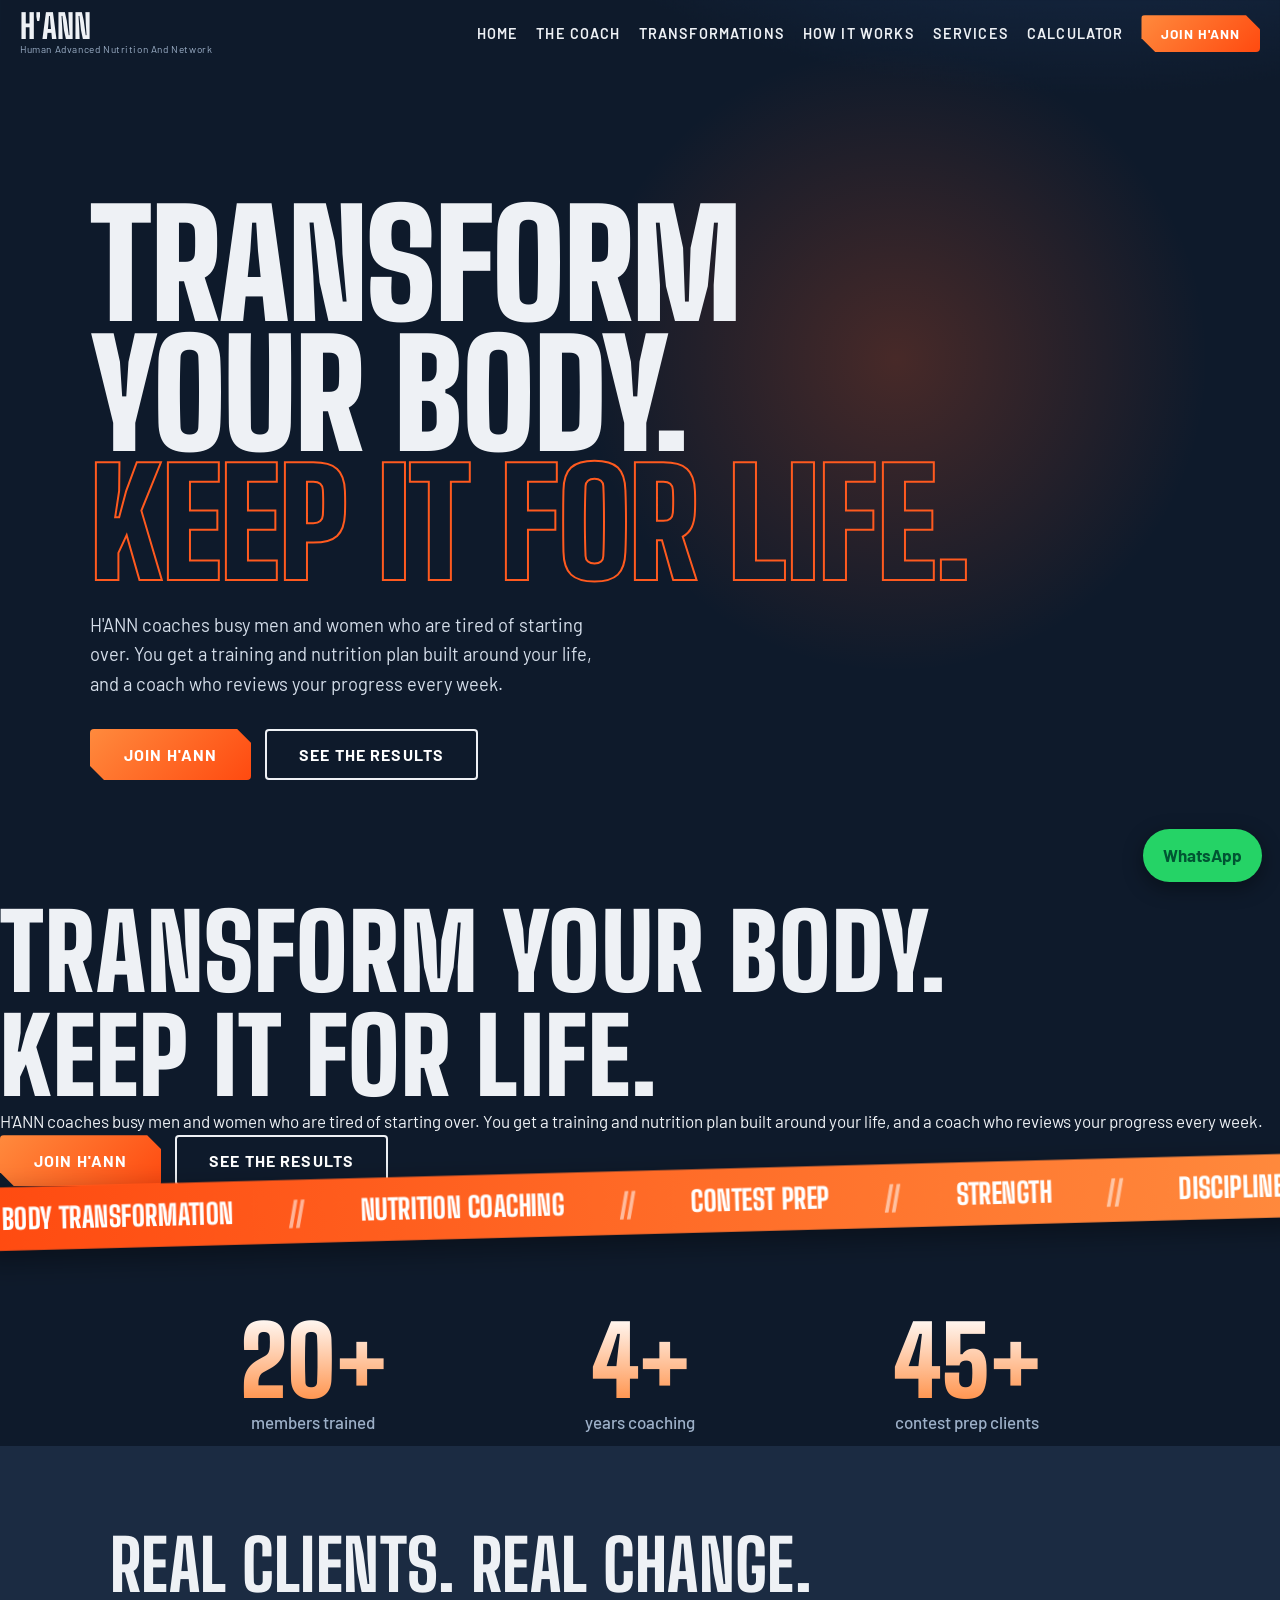
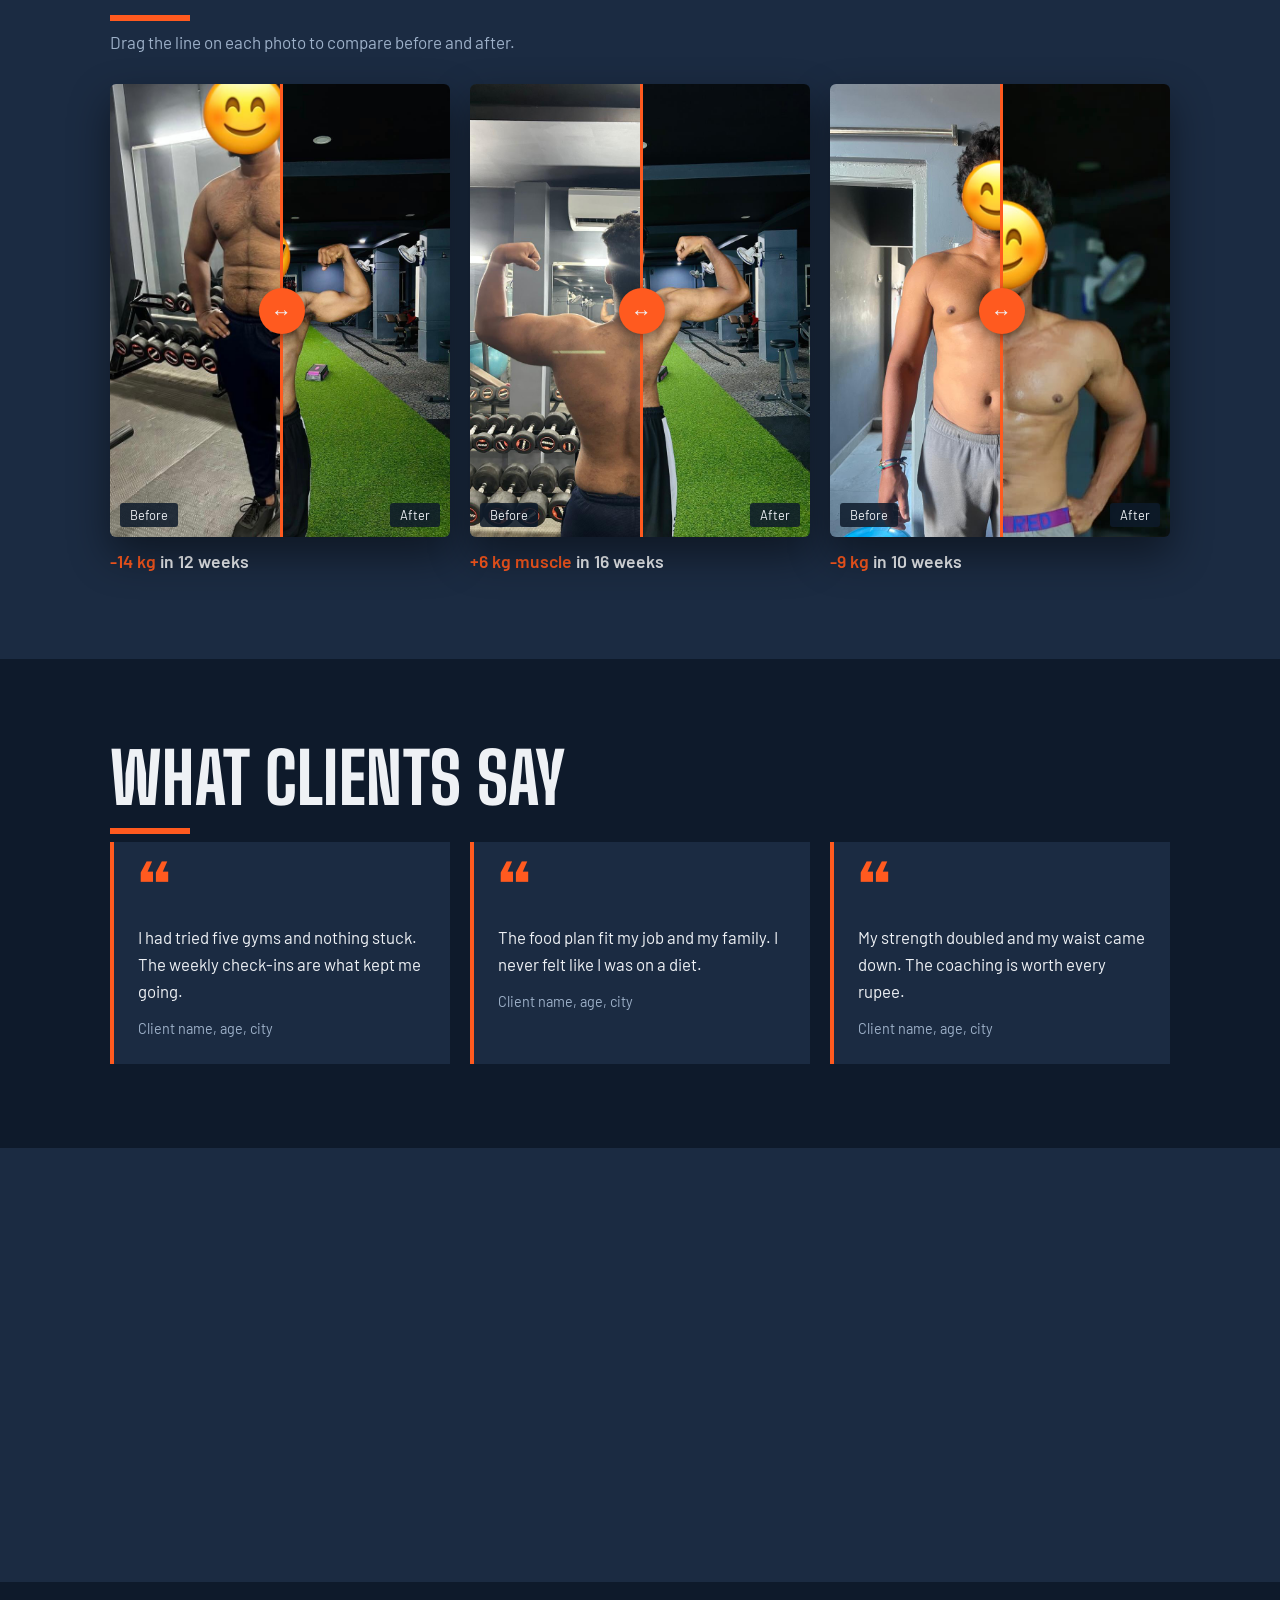
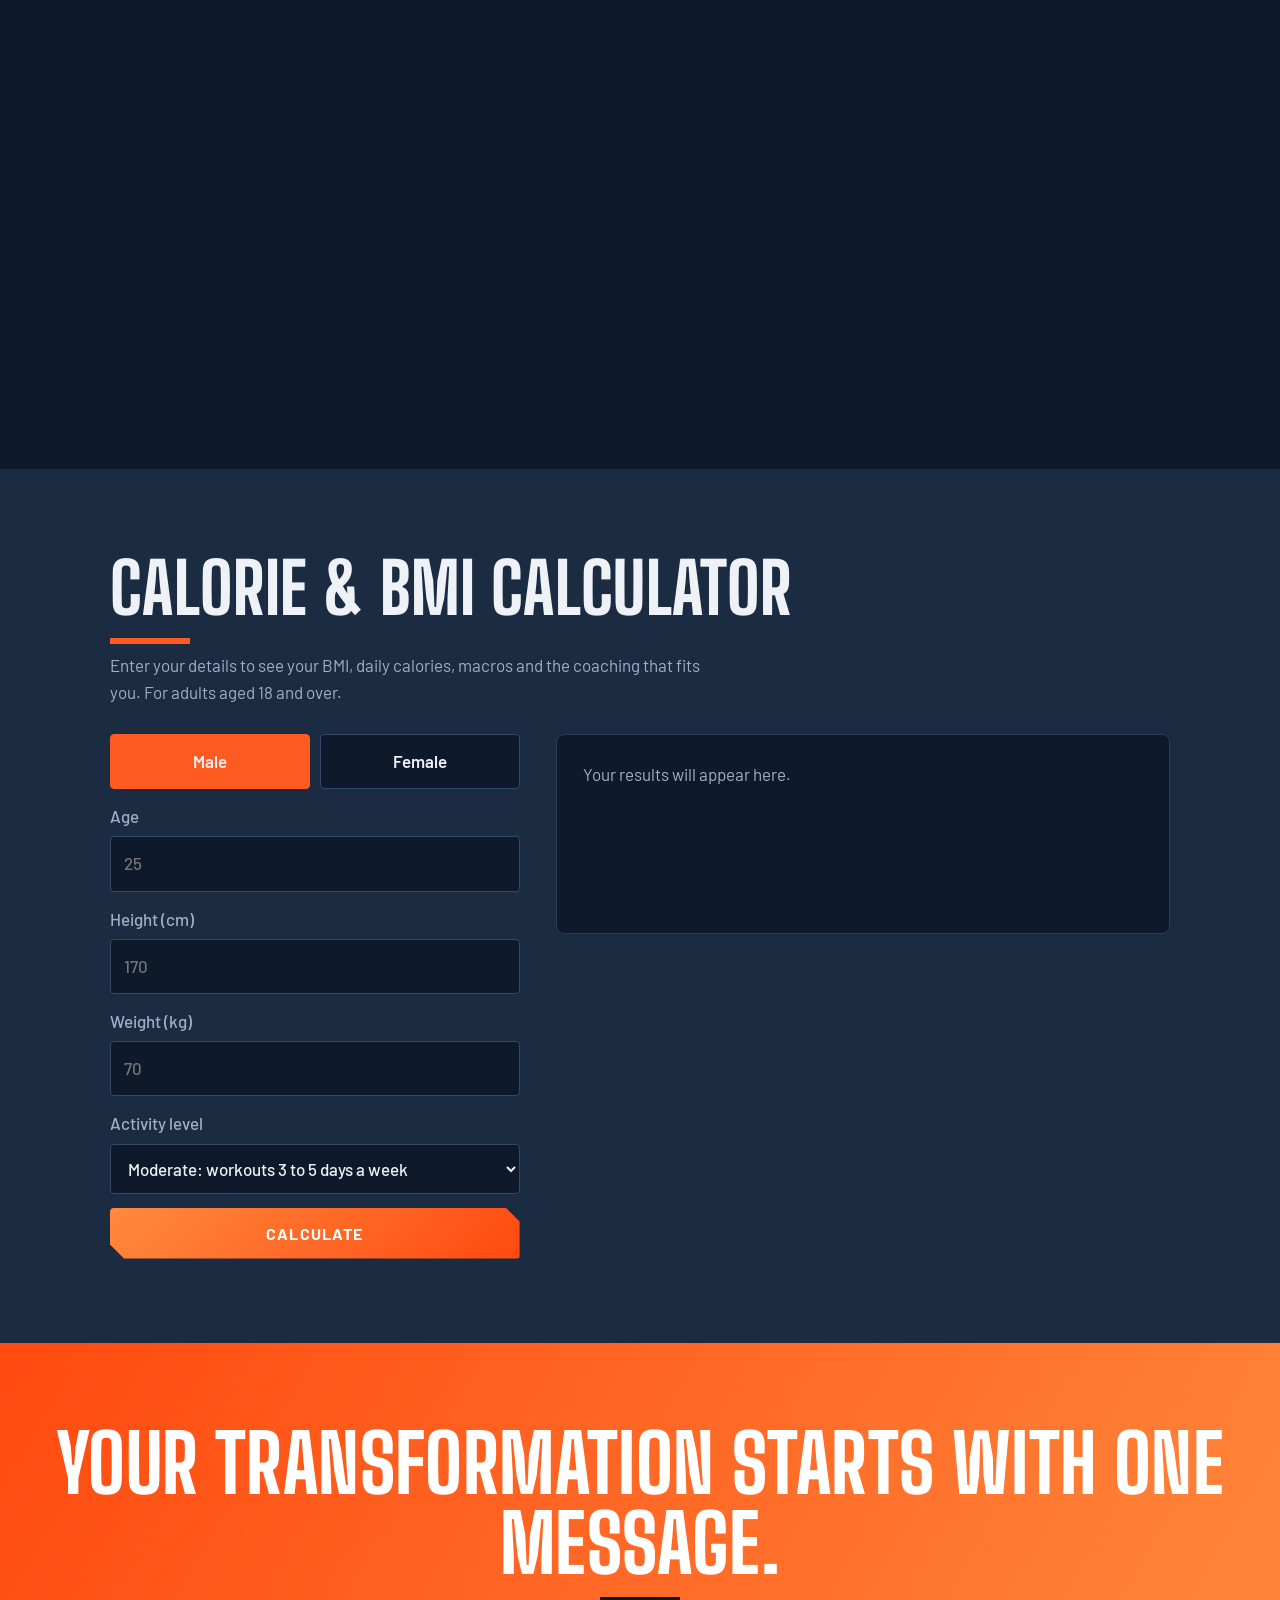
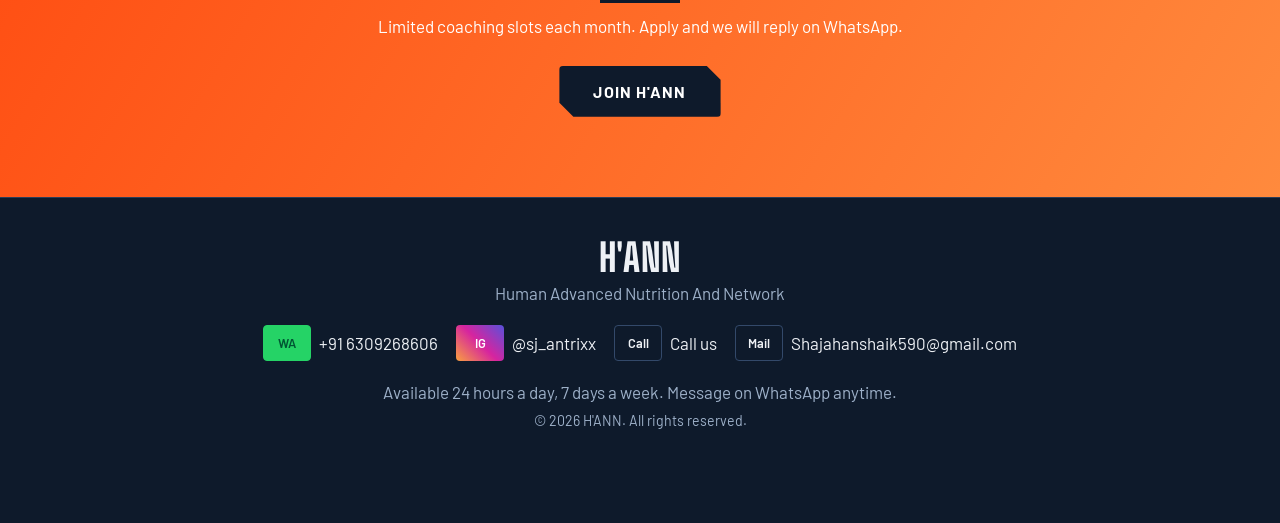
==== commit 2606a9d1: "Update index.html" ====
--- a/index.html
+++ b/index.html
@@ -175,7 +175,7 @@
             <a data-wa="Hi, I want to apply for coaching at H'ANN."><span class="ic wa">WA</span> <span id="phoneShow"></span></a>
             <a data-ig><span class="ic ig">IG</span> <span id="igShow"></span></a>
             <a id="callLink"><span class="ic">Call</span> Call us</a>
-            <a href="mailto:hello@example.com"><span class="ic">Mail</span> Shajahanshaik590@gmail.com</a>
+            <a href="mailto:Shajahanshaik590@gmail.com"><span class="ic">Mail</span> Shajahanshaik590@gmail.com</a>
         </div>
          <span>Available 24 hours a day, 7 days a week. Message on WhatsApp anytime.</span>
         <small>&copy; <span id="yr"></span> H'ANN. All rights reserved.</small>
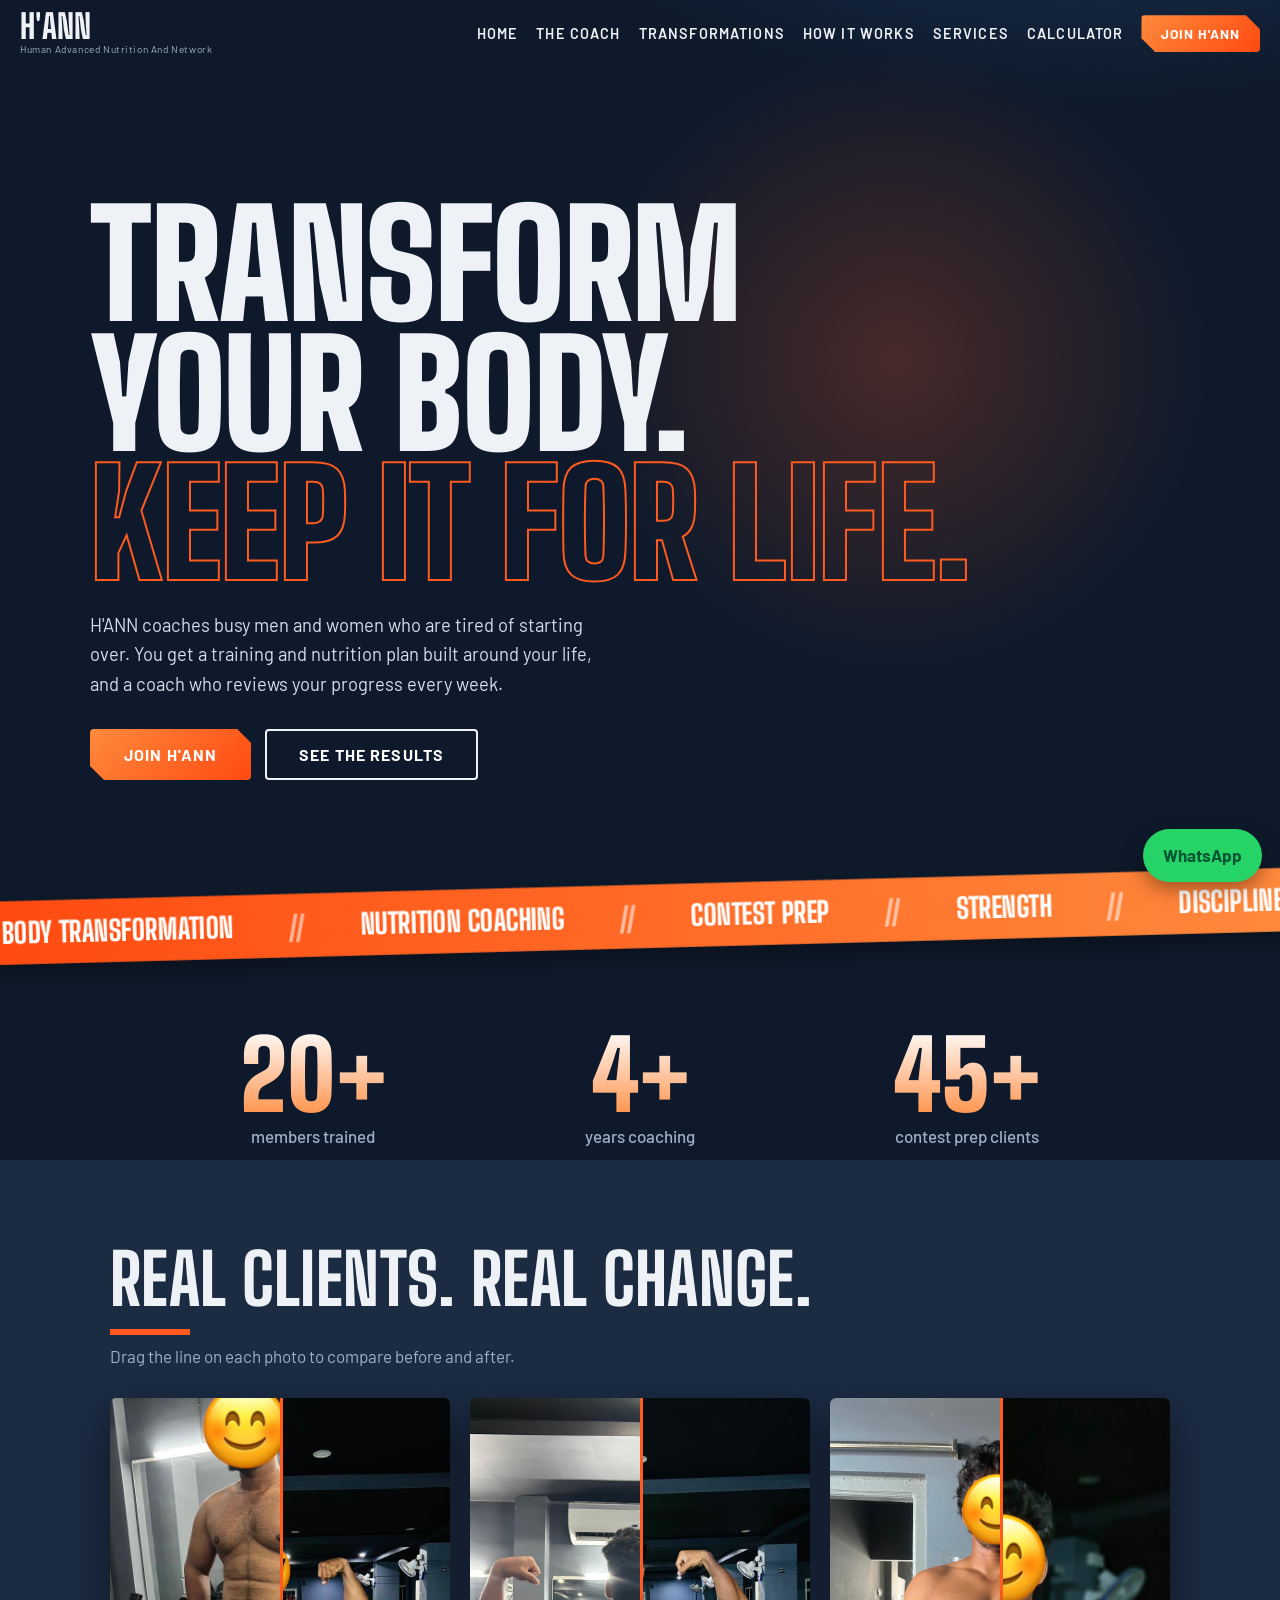
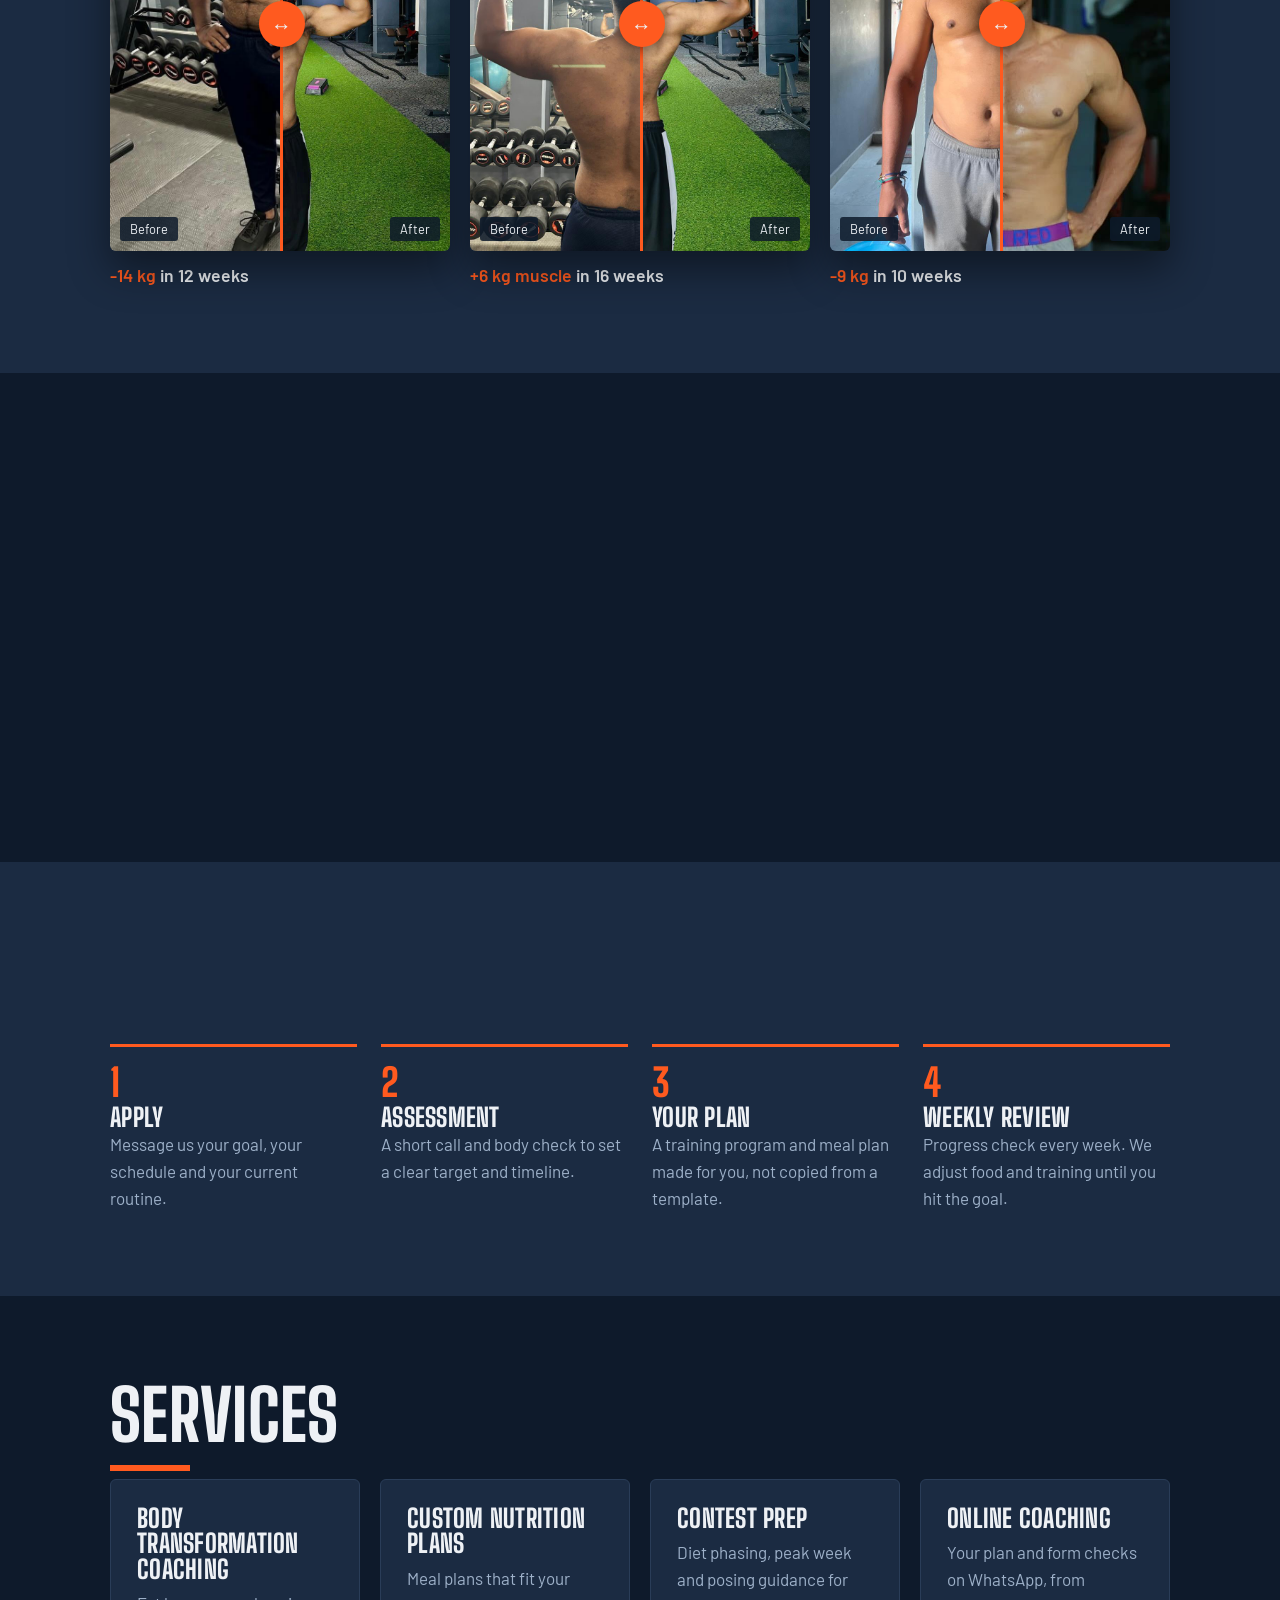
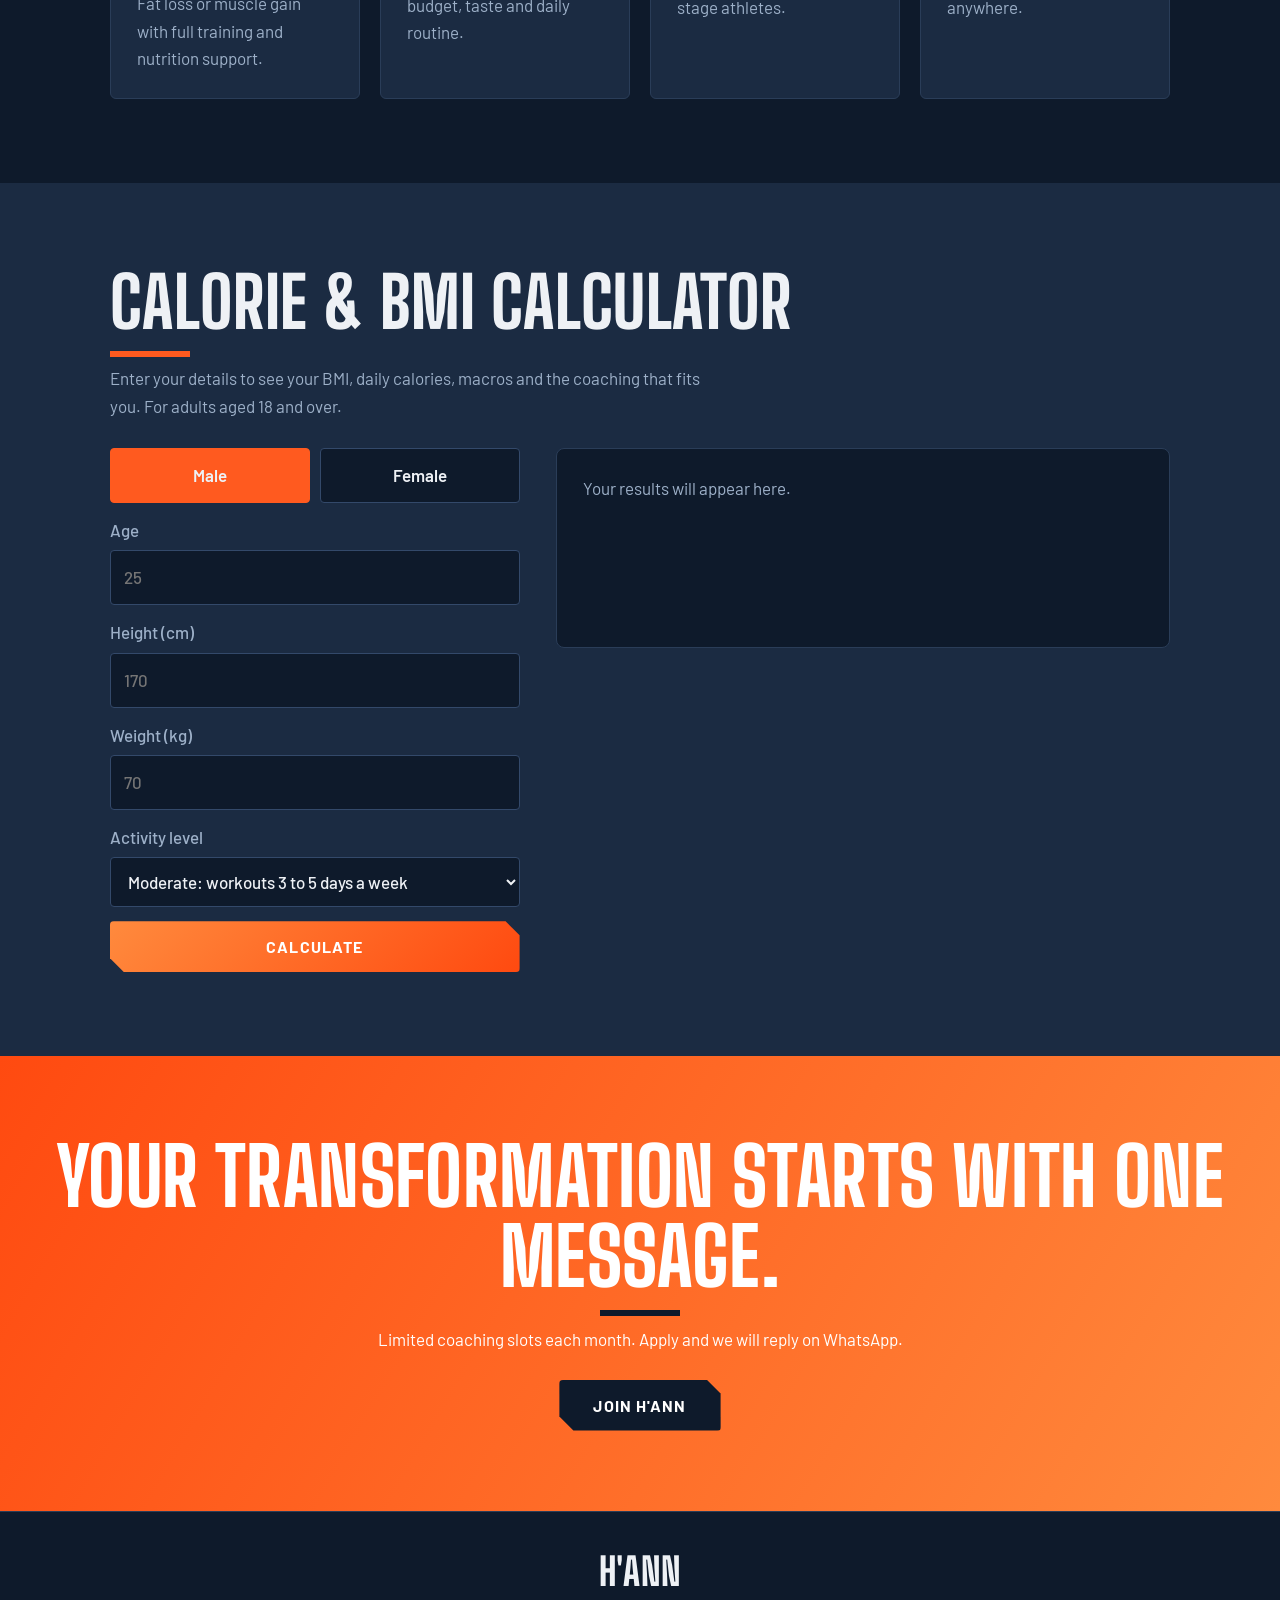
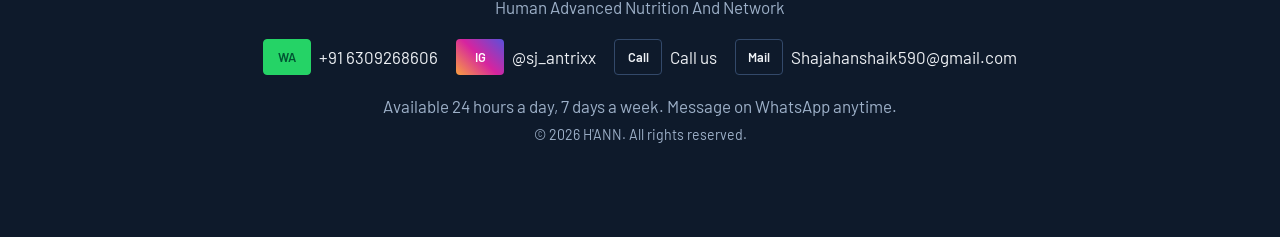
==== commit e95f1556: "Update index.html" ====
--- a/index.html
+++ b/index.html
@@ -35,11 +35,7 @@
 </section>
         
        
-            <h1><span>Transform</span> <span>your body.</span><br><span class="out">Keep it</span> <span class="out">for life.</span></h1>
-            <p>H'ANN coaches busy men and women who are tired of starting over. You get a training and nutrition plan built around your life, and a coach who reviews your progress every week.</p>
-            <div class="hero-cta"><a href="#" class="btn" data-book>Join H'ANN</a><a class="btn btn-ghost" href="#transformations">See the results</a></div>
-        </div>
-    </section>
+         
 
     <div class="marquee">
         <div class="mq-track"><span>Body Transformation</span><span>Nutrition Coaching</span><span>Contest Prep</span><span>Strength</span><span>Discipline</span><span>H'ANN Network</span><span>Body Transformation</span><span>Nutrition Coaching</span><span>Contest Prep</span><span>Strength</span><span>Discipline</span><span>H'ANN Network</span></div>
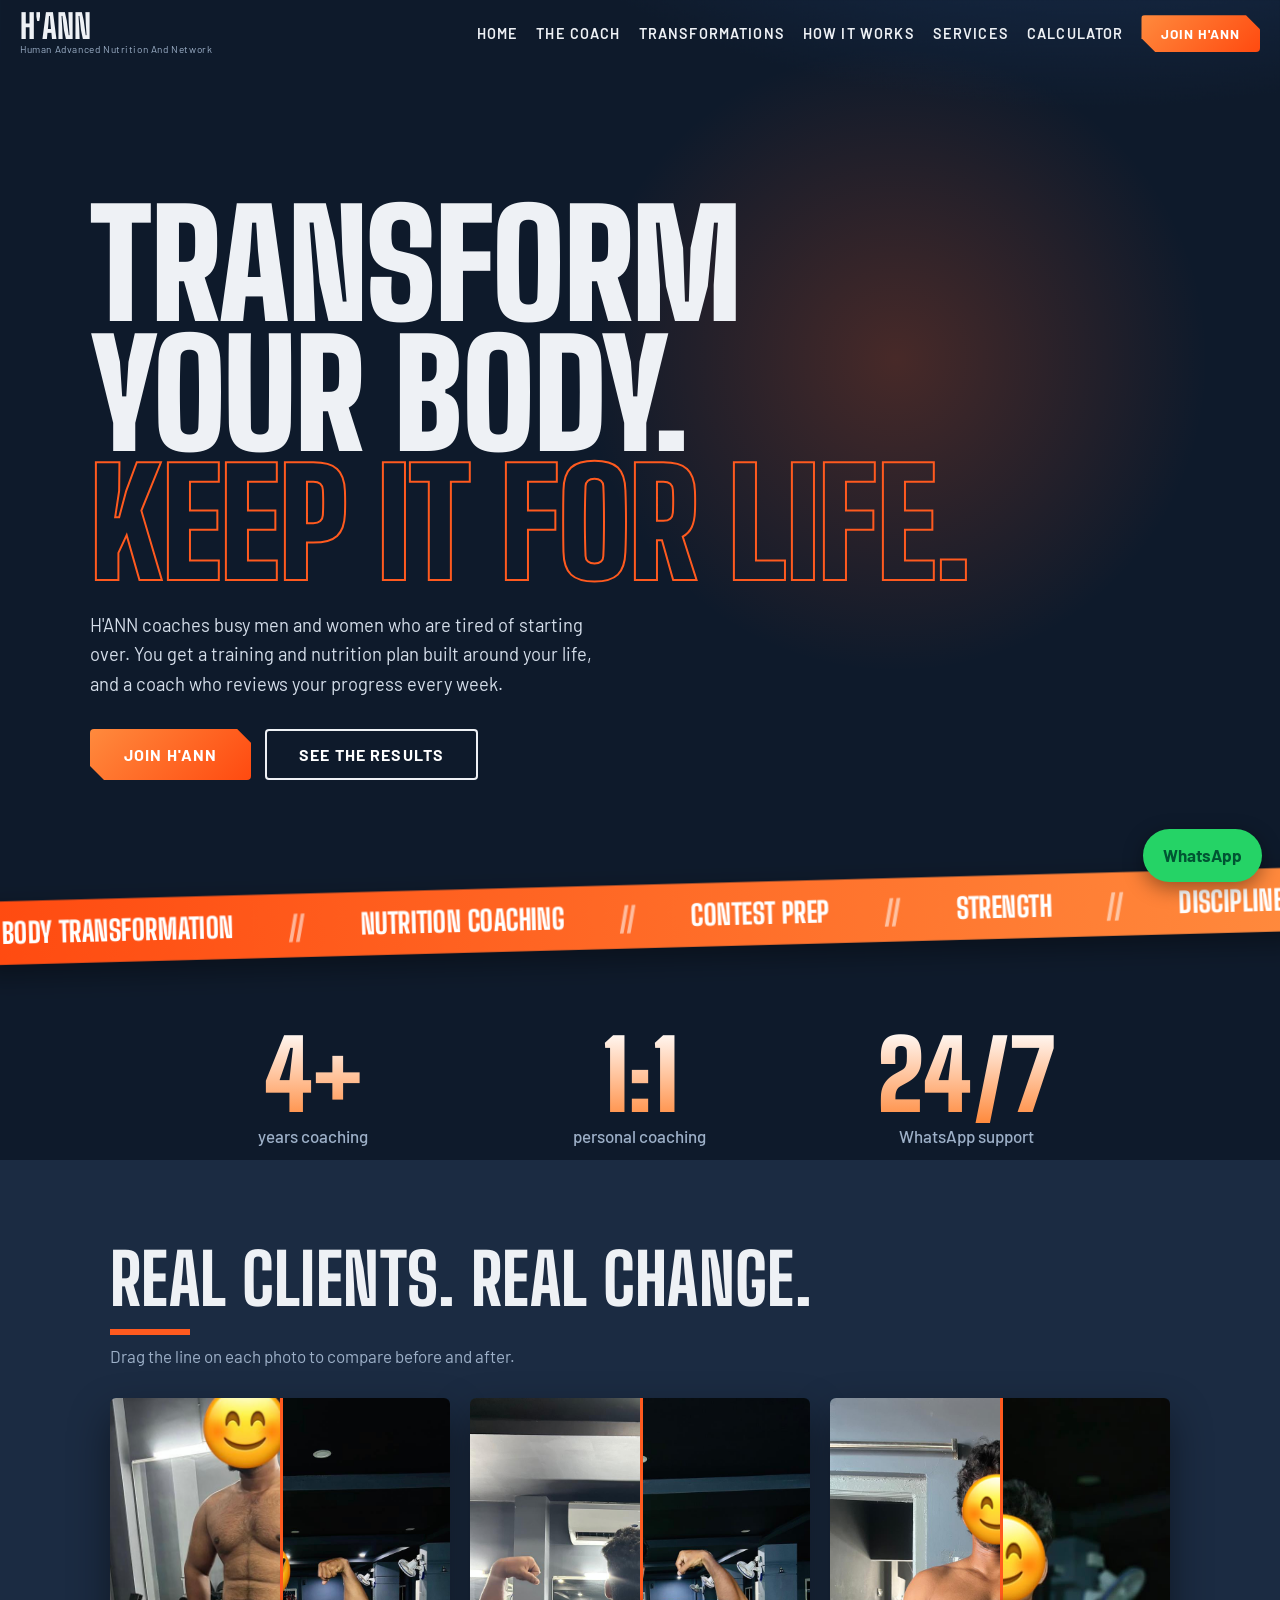
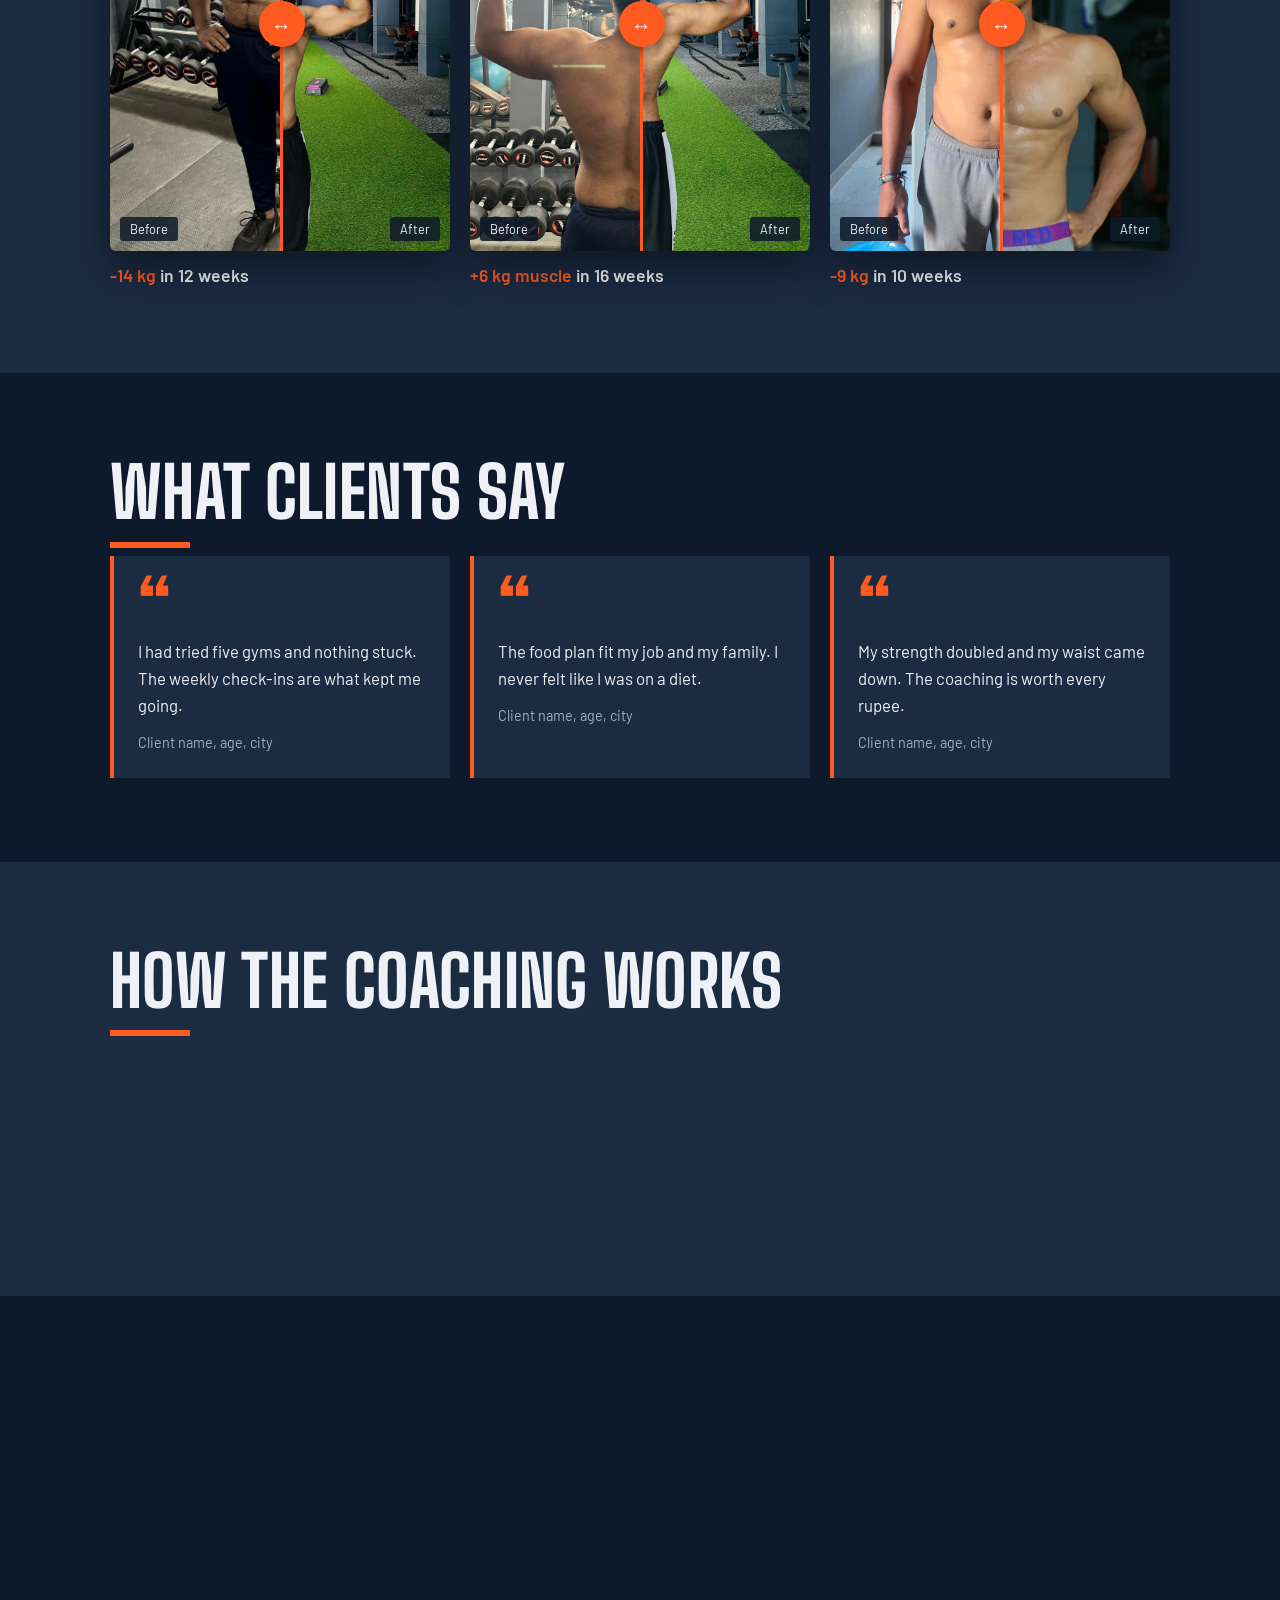
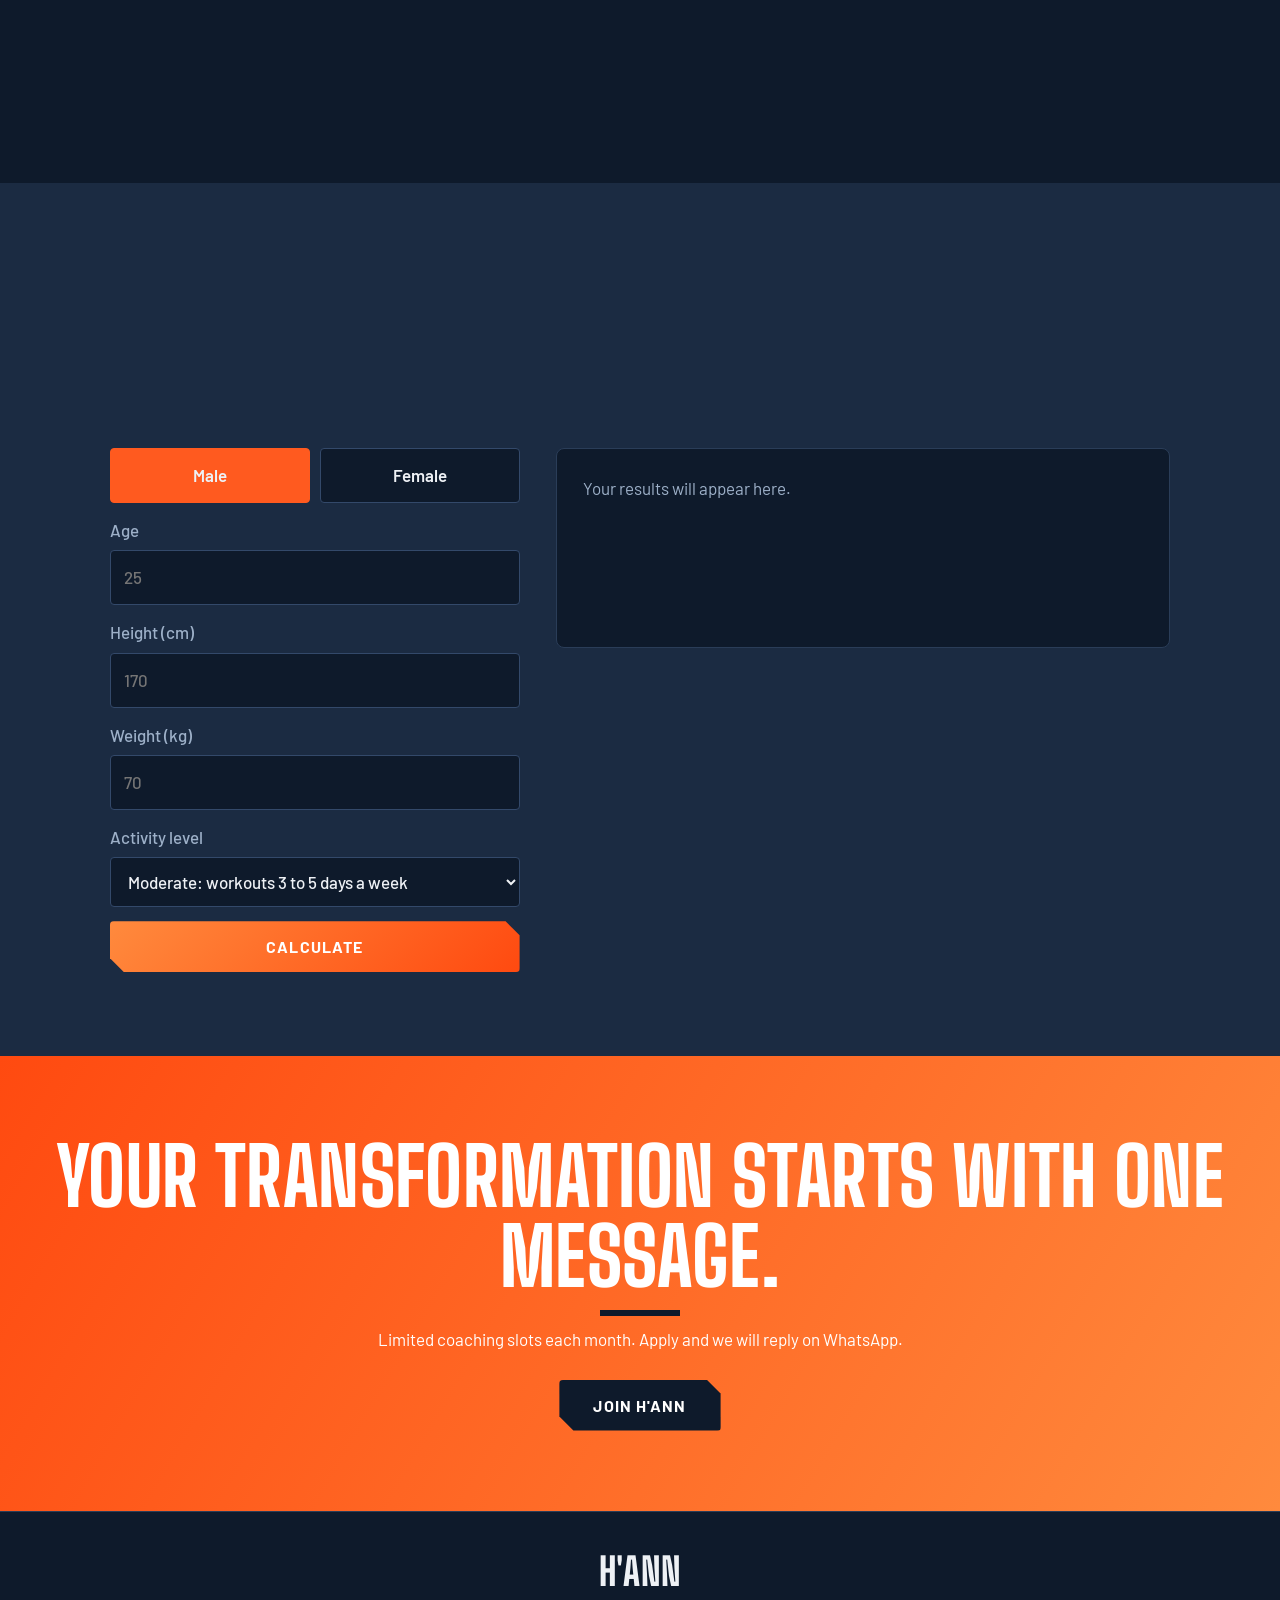
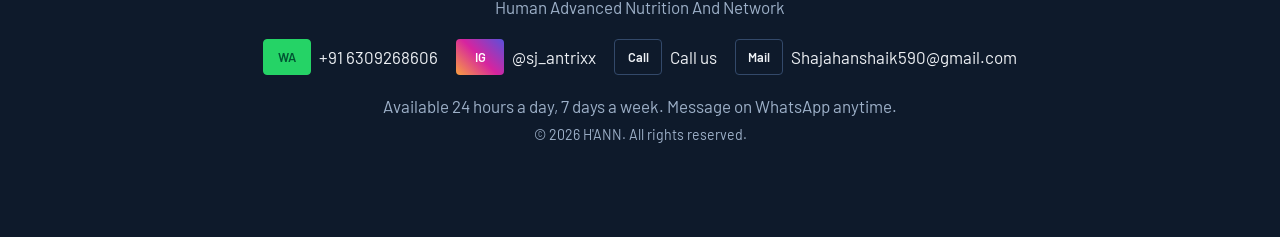
==== commit 93e72cfa: "Update index.html" ====
--- a/index.html
+++ b/index.html
@@ -33,18 +33,16 @@
         <div class="hero-cta"><a href="#" class="btn" data-book>Join H'ANN</a><a class="btn btn-ghost" href="#transformations">See the results</a></div>
     </div>
 </section>
-        
-       
          
 
     <div class="marquee">
         <div class="mq-track"><span>Body Transformation</span><span>Nutrition Coaching</span><span>Contest Prep</span><span>Strength</span><span>Discipline</span><span>H'ANN Network</span><span>Body Transformation</span><span>Nutrition Coaching</span><span>Contest Prep</span><span>Strength</span><span>Discipline</span><span>H'ANN Network</span></div>
     </div>
-    <div class="statbar">
-        <div><b data-count="20">0</b><span>members trained</span></div>
-        <div><b data-count="4">0</b><span>years coaching</span></div>
-        <div><b data-count="45">0</b><span>contest prep clients</span></div>
-    </div>
+   <div class="statbar">
+    <div><b data-count="4">0</b><span>years coaching</span></div>
+    <div><b>1:1</b><span>personal coaching</span></div>
+    <div><b>24/7</b><span>WhatsApp support</span></div>
+</div>
     <section class="sec alt" id="transformations">
         <div class="wrap">
             <h2>Real clients. Real change.</h2>
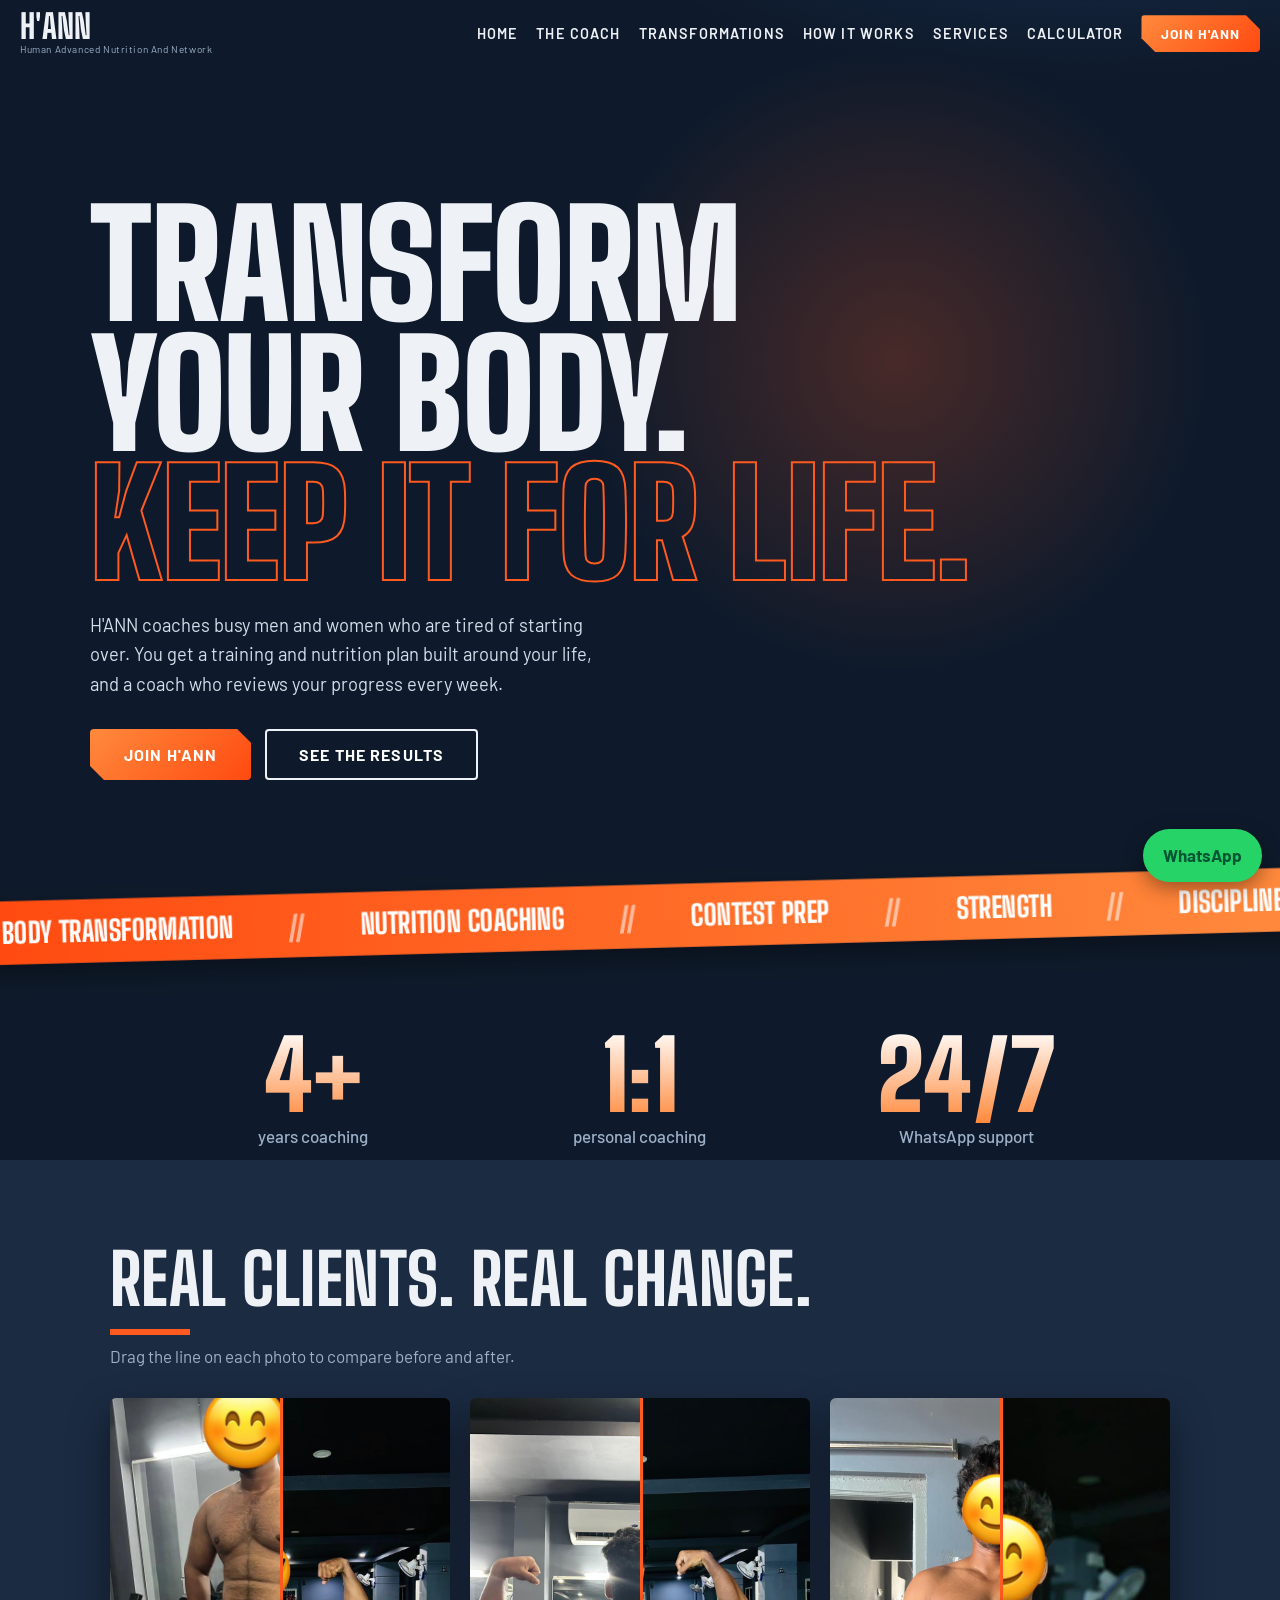
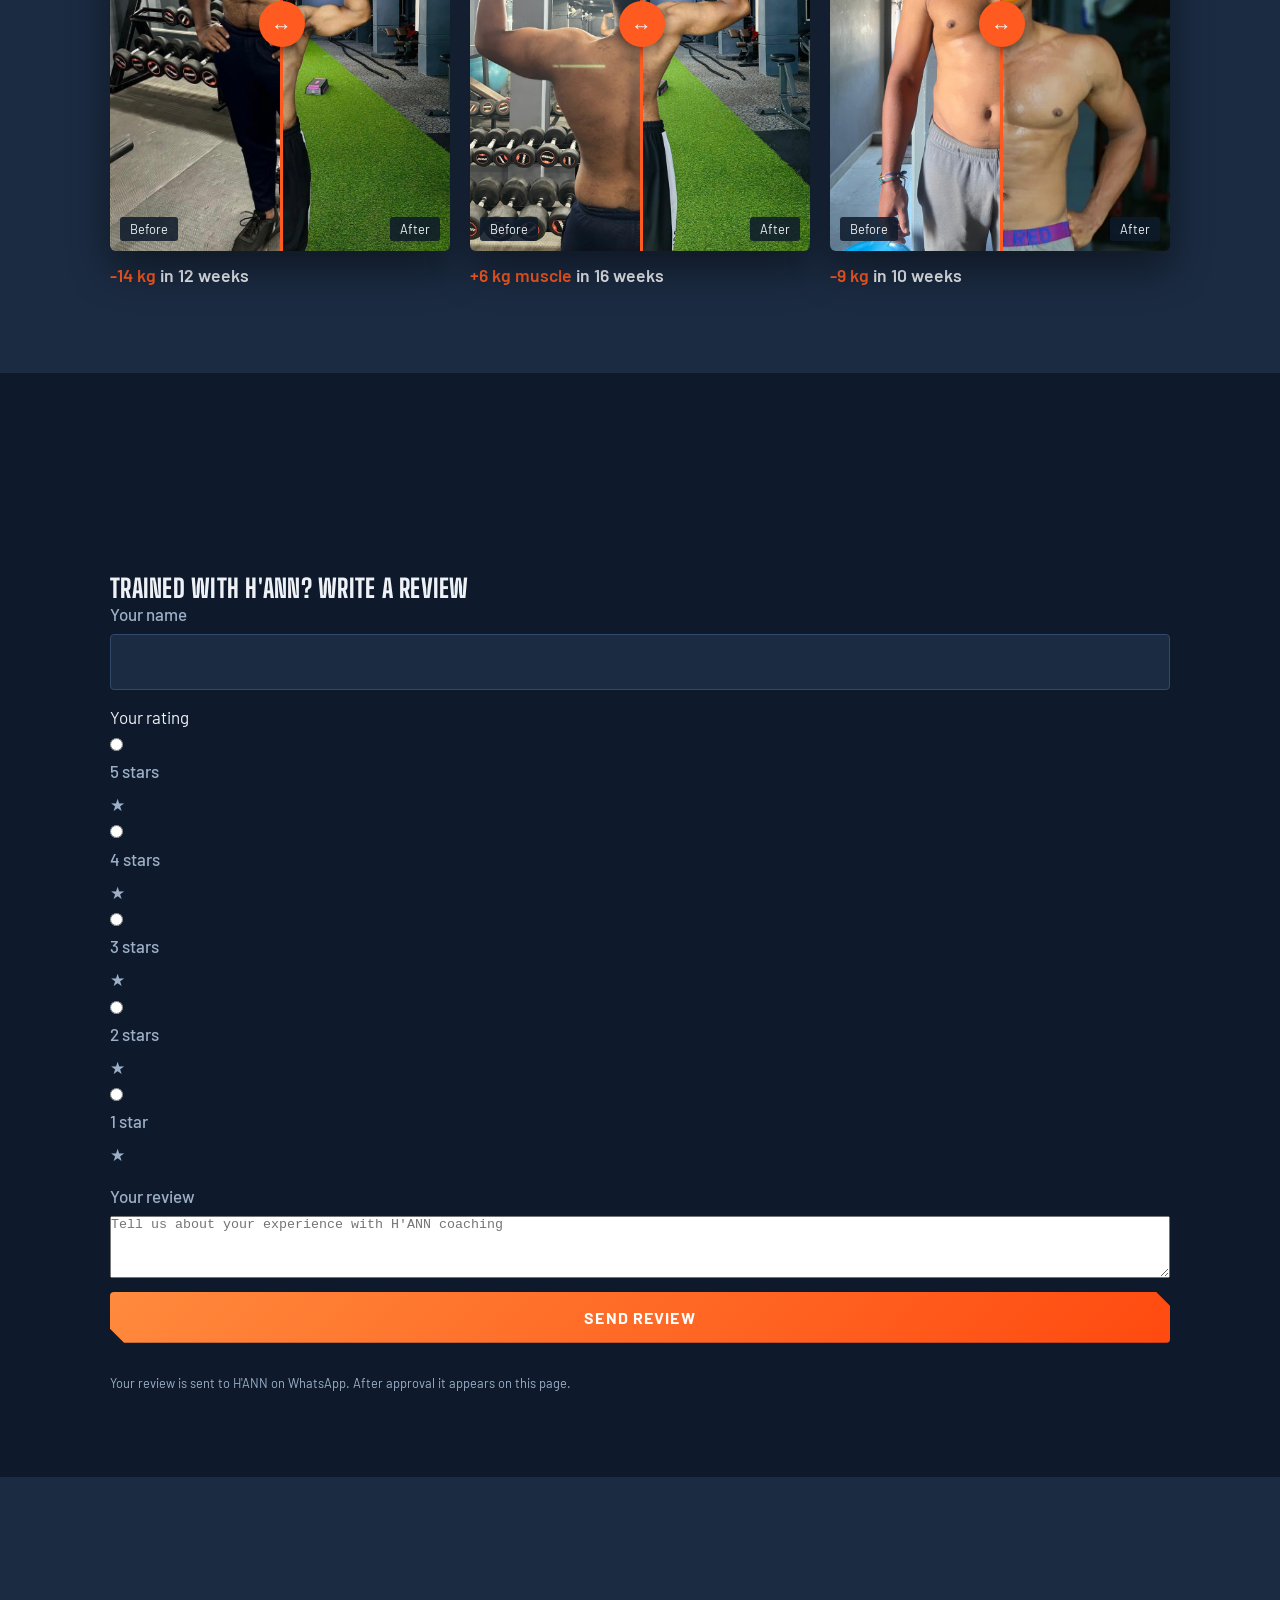
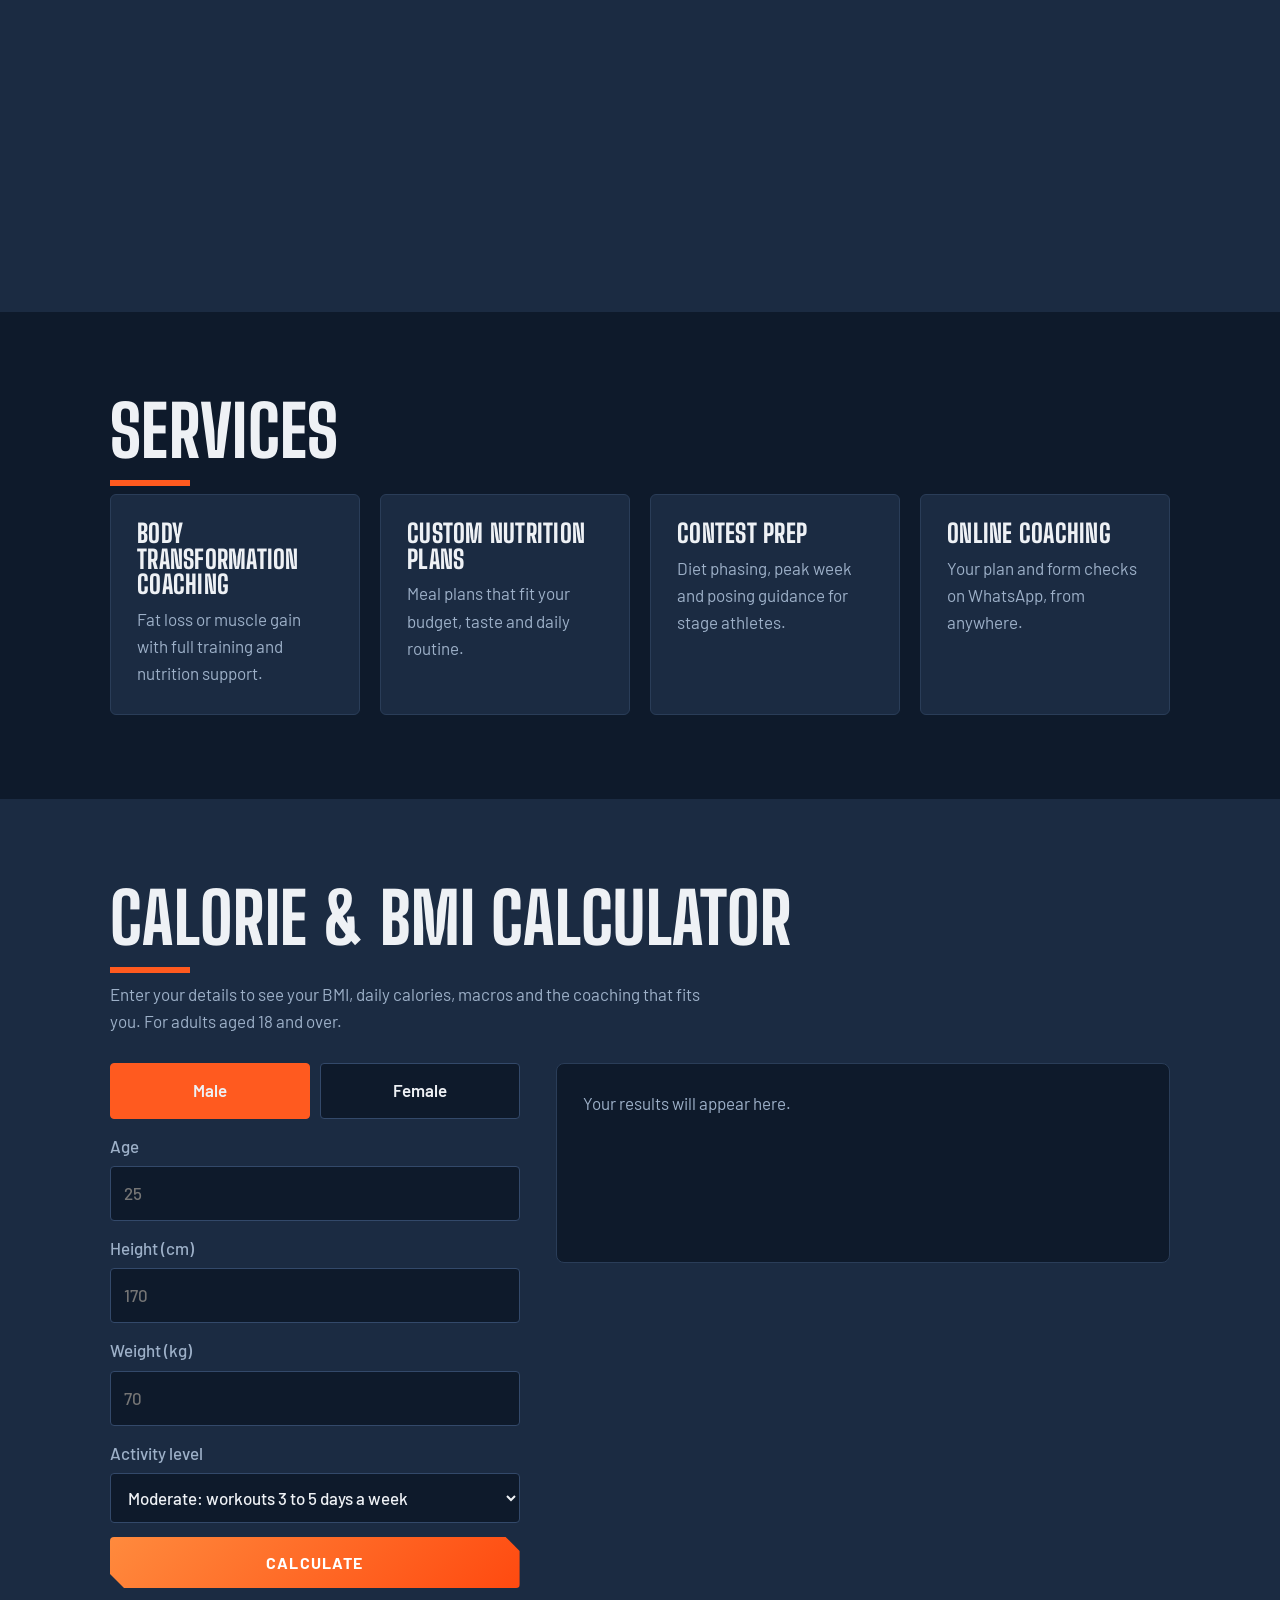
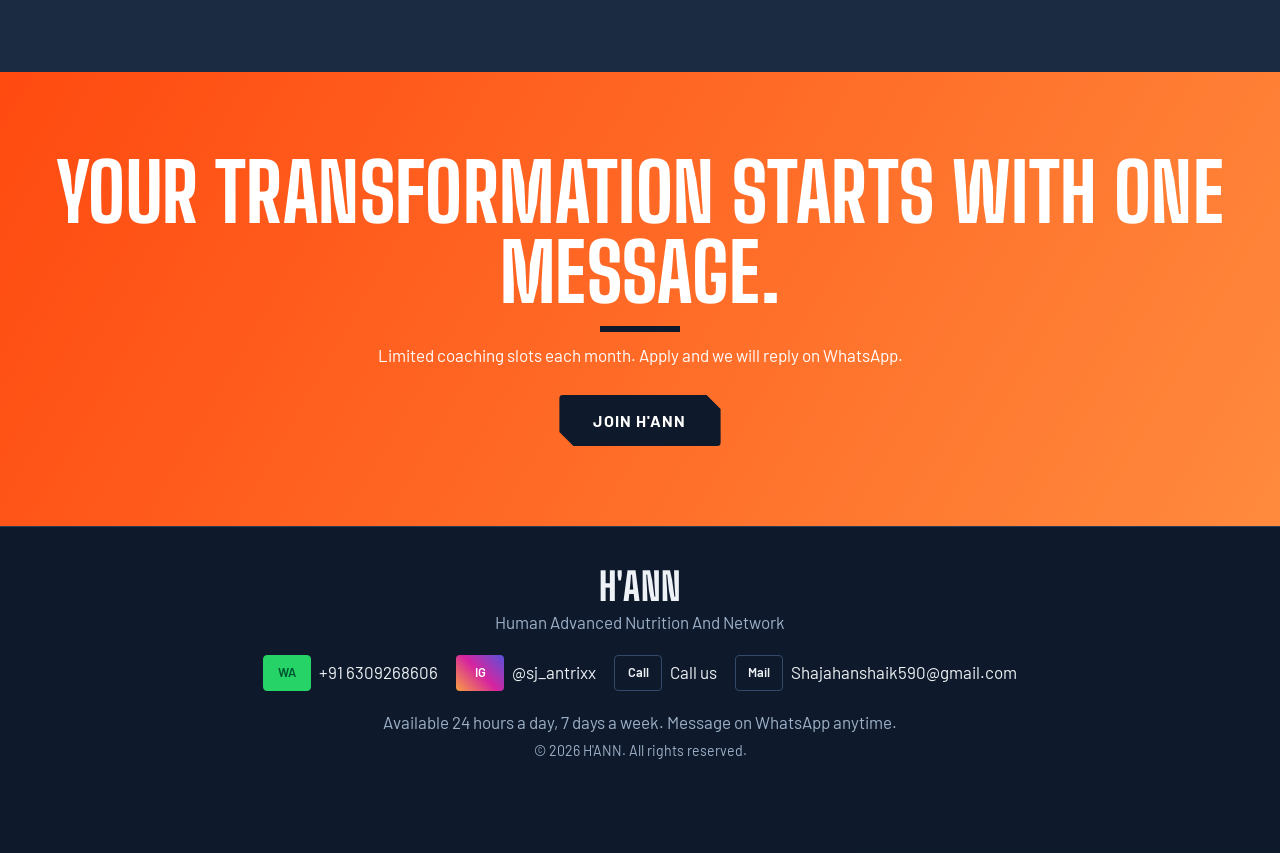
==== commit 24fba8dd: "Update index.html" ====
--- a/index.html
+++ b/index.html
@@ -76,17 +76,32 @@
         </div>
     </section>
 
-    <section class="sec" id="testimonials">
-        <div class="wrap">
-            <h2>What clients say</h2>
-            <div class="quotes">
-                <!-- Replace these three with your real client testimonials -->
-                <blockquote>I had tried five gyms and nothing stuck. The weekly check-ins are what kept me going.<cite>Client name, age, city</cite></blockquote>
-                <blockquote>The food plan fit my job and my family. I never felt like I was on a diet.<cite>Client name, age, city</cite></blockquote>
-                <blockquote>My strength doubled and my waist came down. The coaching is worth every rupee.<cite>Client name, age, city</cite></blockquote>
-            </div>
-        </div>
-    </section>
+   <section class="sec" id="testimonials">
+    <div class="wrap">
+        <h2>Client reviews</h2>
+        <p class="lead" id="revSummary"></p>
+        <div class="quotes" id="revList"></div>
+        <div class="revbox">
+            <h3>Trained with H'ANN? Write a review</h3>
+            <form id="revForm" class="revform">
+                <label>Your name<input id="rvName" required maxlength="40" autocomplete="name"></label>
+                <div>
+                    <span class="rl">Your rating</span>
+                    <div class="rate" role="radiogroup" aria-label="Rating">
+                        <input type="radio" name="rate" id="r5" value="5" required><label for="r5"><span class="sr">5 stars</span>&#9733;</label>
+                        <input type="radio" name="rate" id="r4" value="4"><label for="r4"><span class="sr">4 stars</span>&#9733;</label>
+                        <input type="radio" name="rate" id="r3" value="3"><label for="r3"><span class="sr">3 stars</span>&#9733;</label>
+                        <input type="radio" name="rate" id="r2" value="2"><label for="r2"><span class="sr">2 stars</span>&#9733;</label>
+                        <input type="radio" name="rate" id="r1" value="1"><label for="r1"><span class="sr">1 star</span>&#9733;</label>
+                    </div>
+                </div>
+                <label>Your review<textarea id="rvText" required minlength="20" maxlength="500" rows="4" placeholder="Tell us about your experience with H'ANN coaching"></textarea></label>
+                <button class="btn" type="submit">Send review</button>
+                <p class="note" id="rvNote">Your review is sent to H'ANN on WhatsApp. After approval it appears on this page.</p>
+            </form>
+        </div>
+    </div>
+</section>
 
     <section class="sec alt" id="how">
         <div class="wrap">
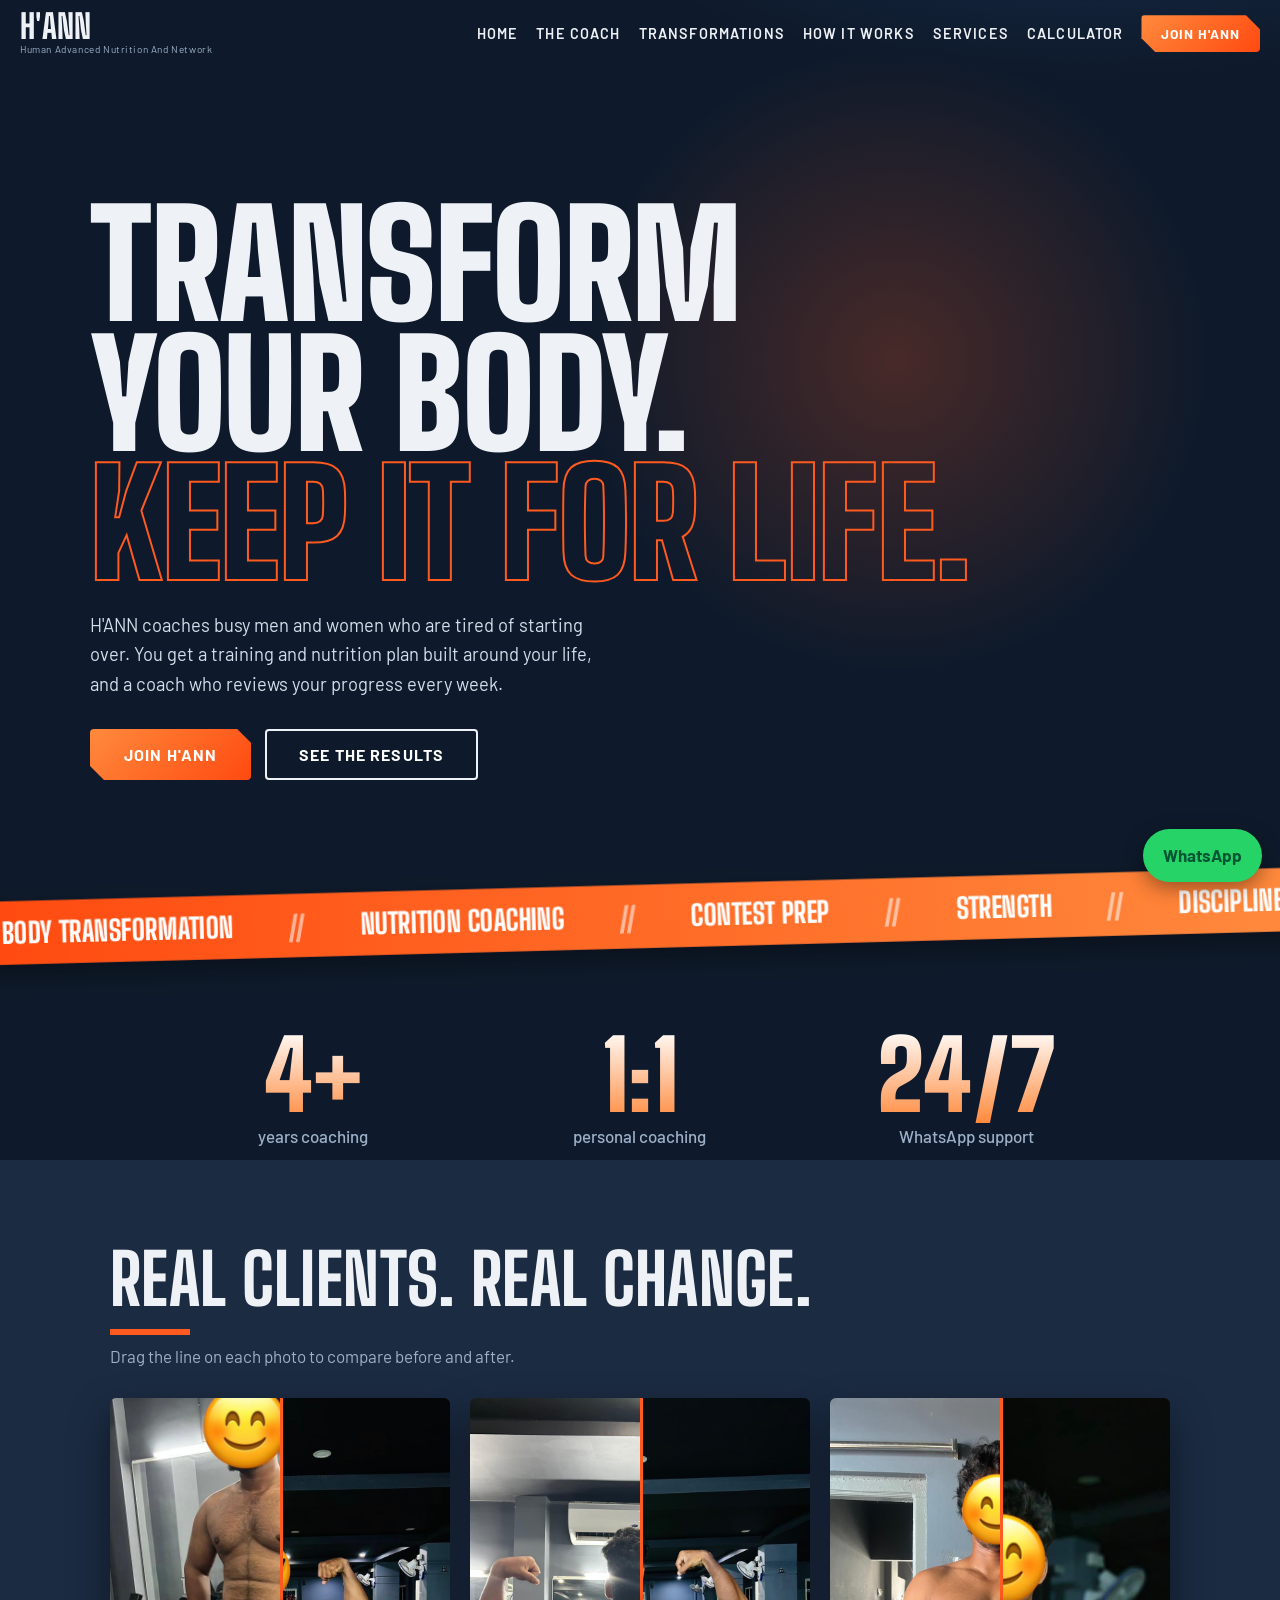
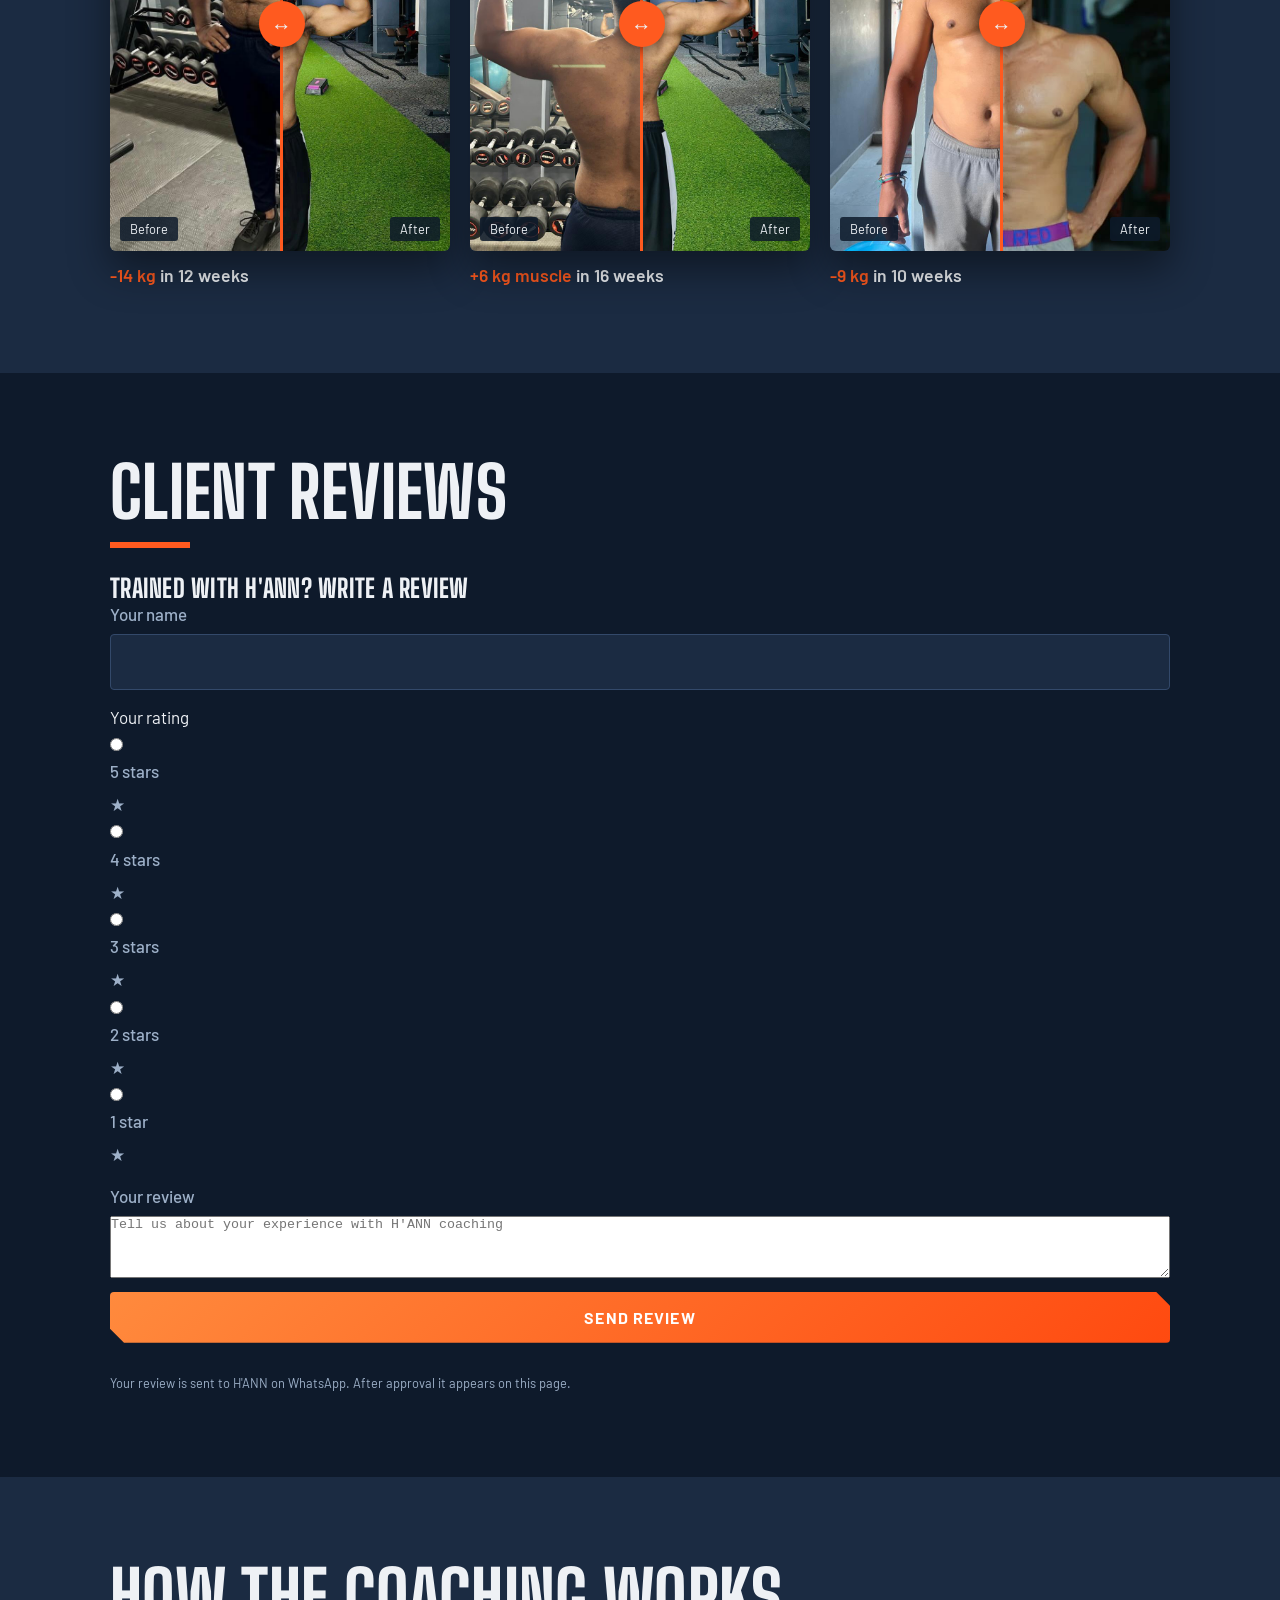
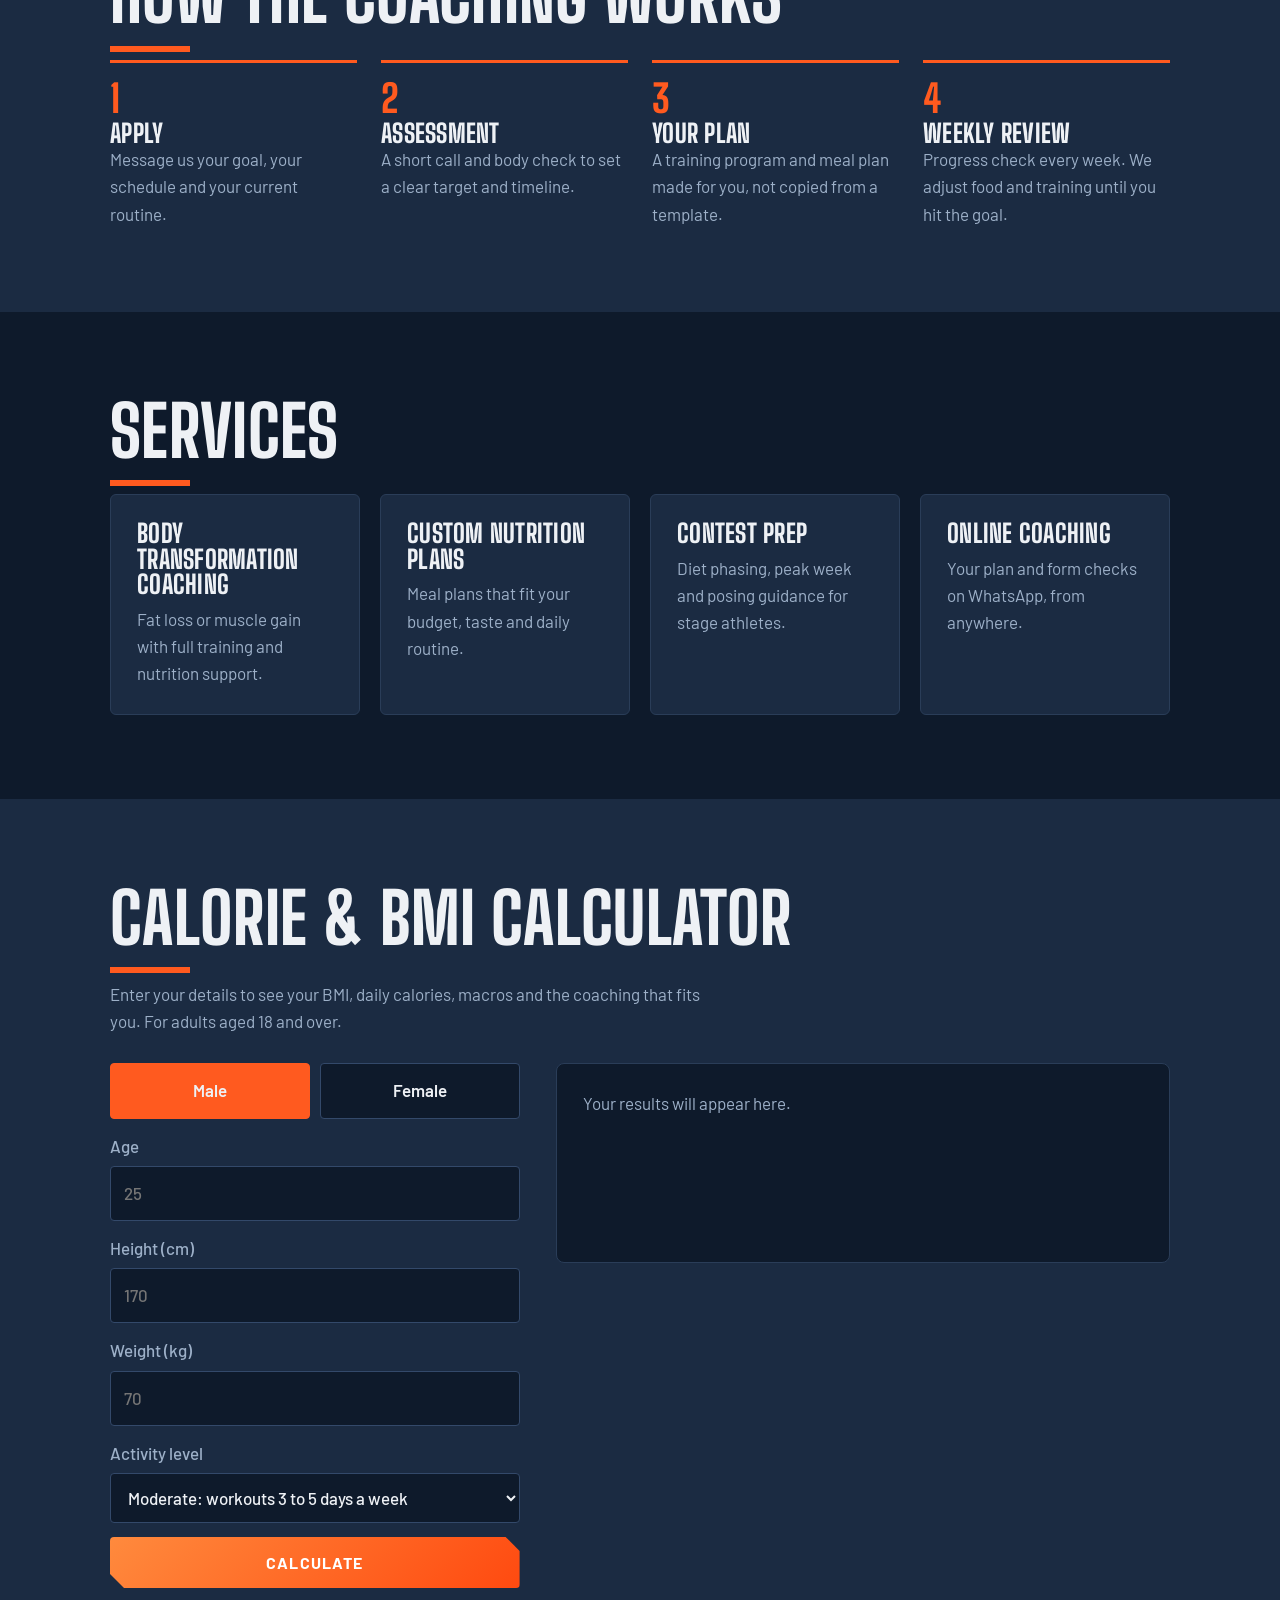
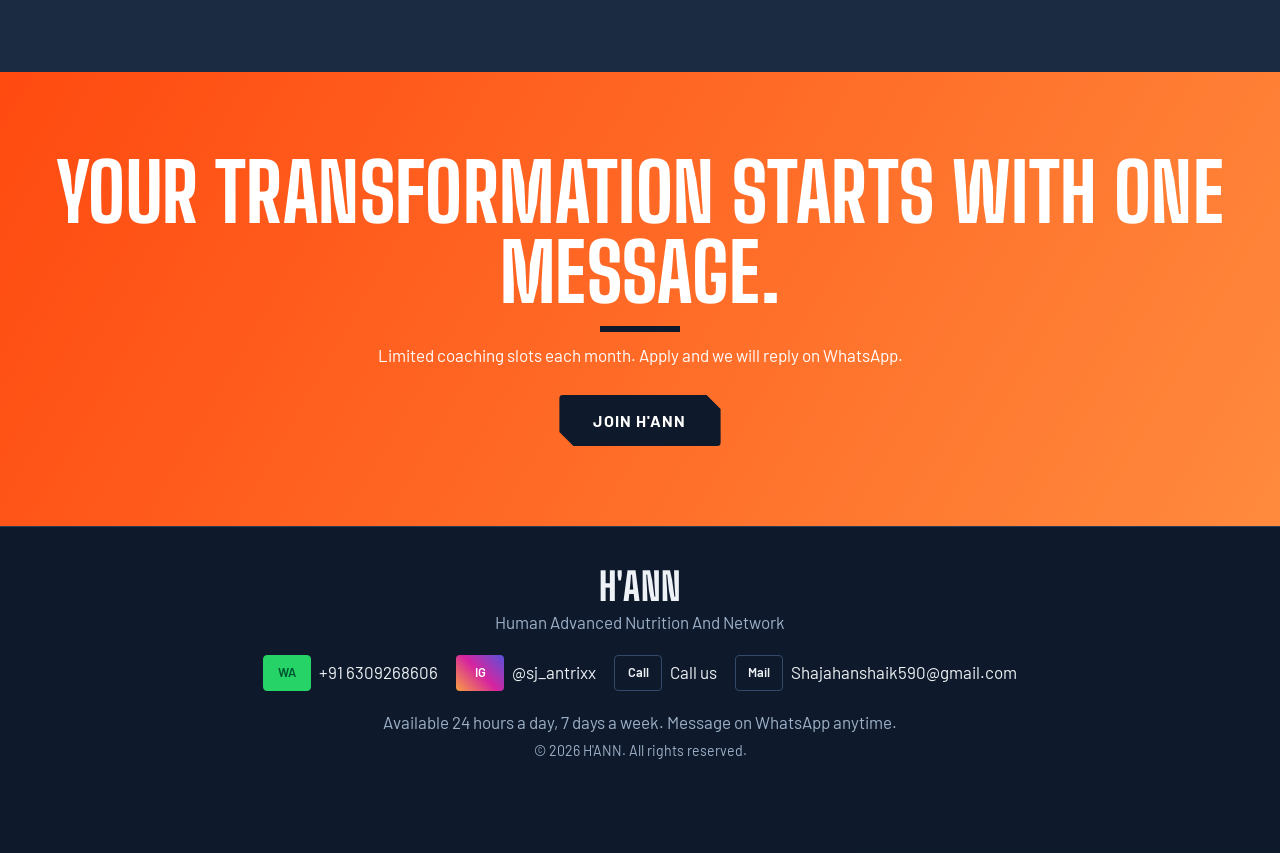
==== commit 777feb14: "Update index.html" ====
--- a/index.html
+++ b/index.html
@@ -199,6 +199,7 @@
     </div>
     <script src="js/config.js"></script>
     <script src="js/script.js"></script>
+    <script src="js/reviews.js"></script>
 </body>
 
 </html>
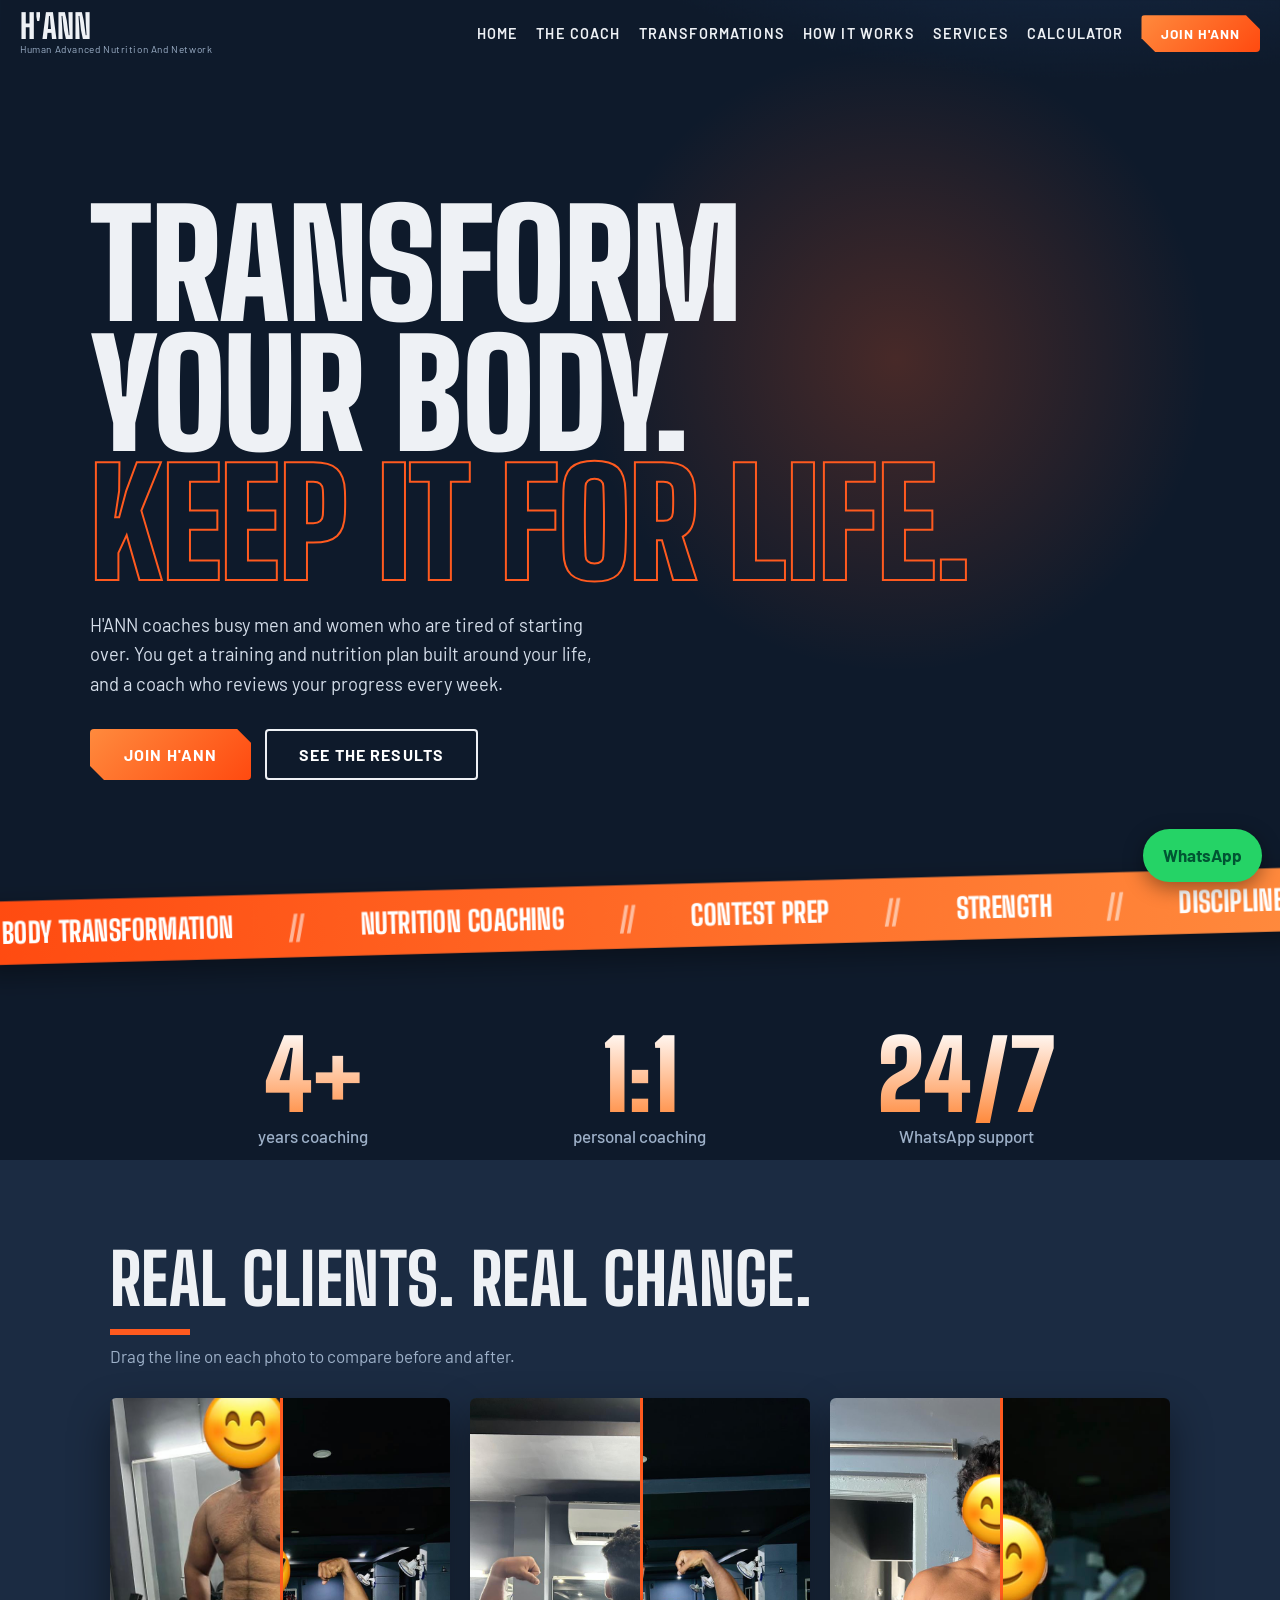
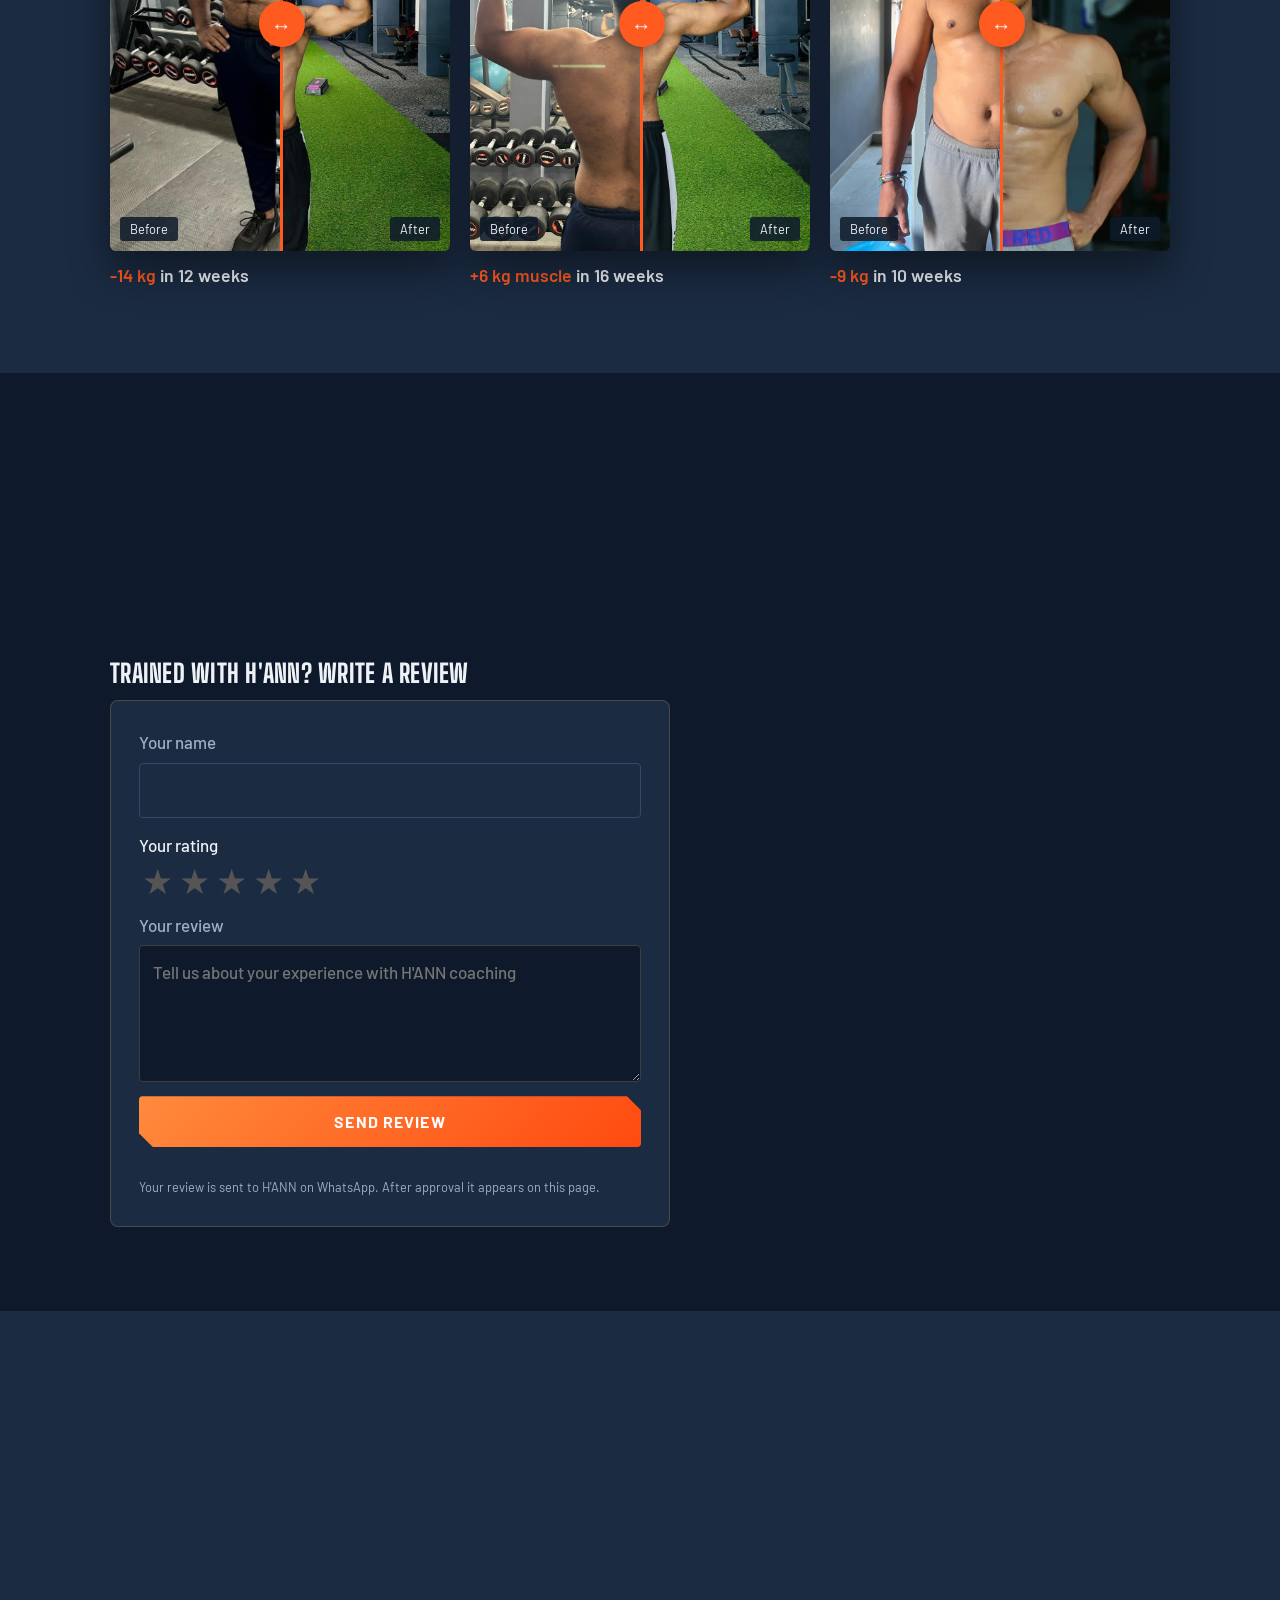
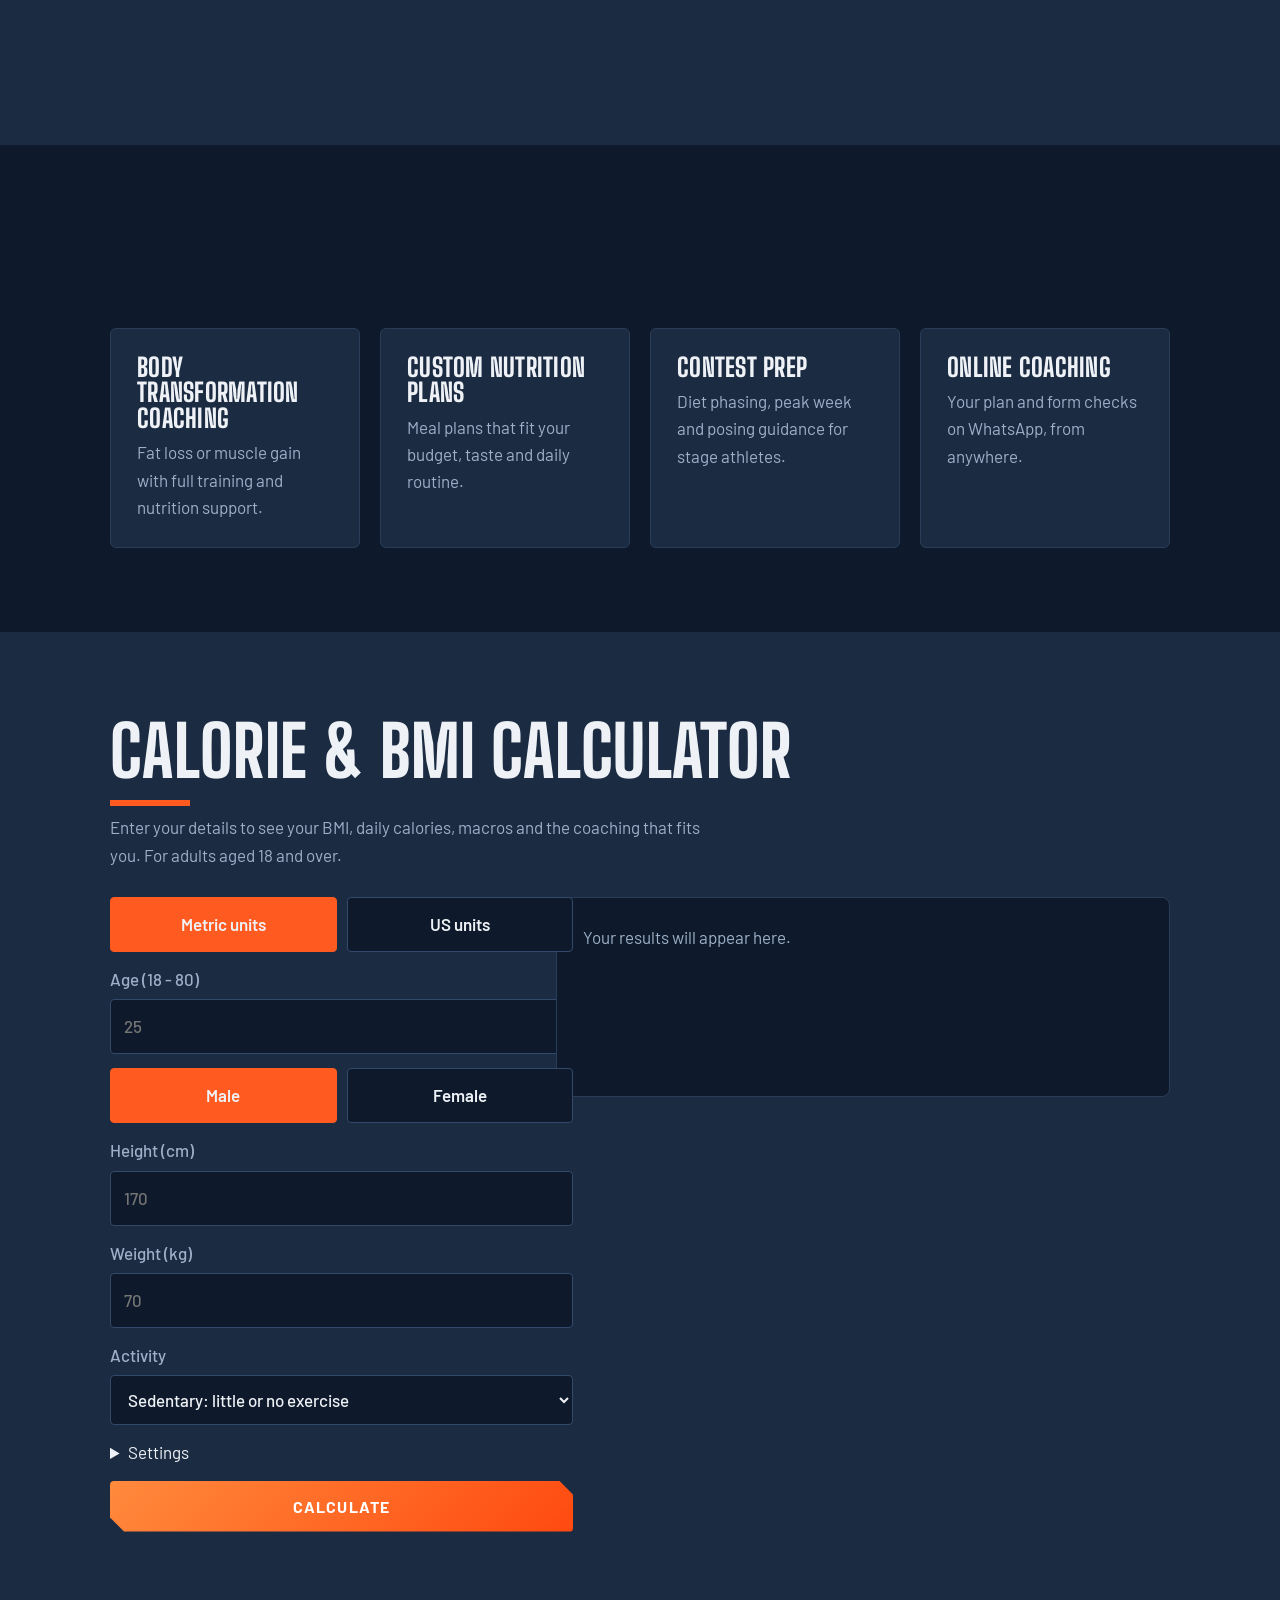
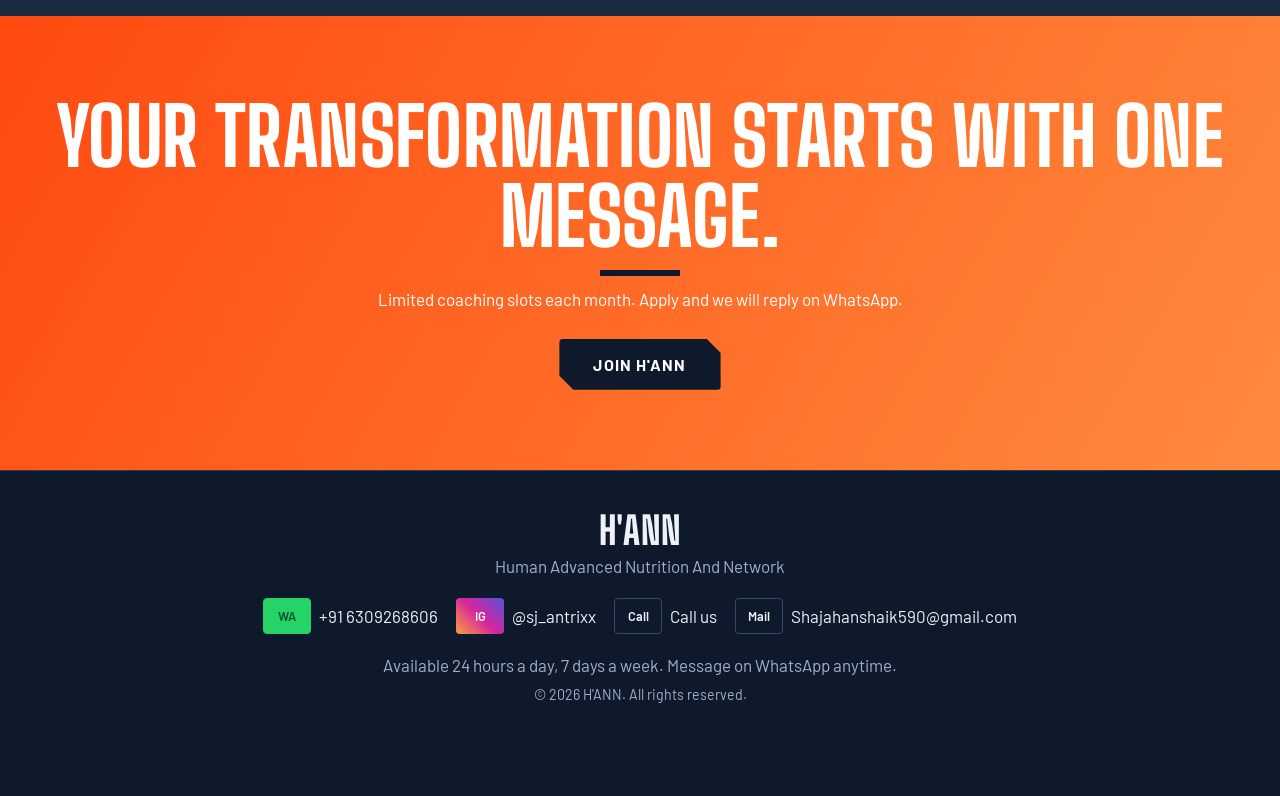
==== commit 86fb9e88: "Update index.html" ====
--- a/index.html
+++ b/index.html
@@ -156,18 +156,29 @@
             <h2>Calorie &amp; BMI Calculator</h2>
             <p class="lead">Enter your details to see your BMI, daily calories, macros and the coaching that fits you. For adults aged 18 and over.</p>
             <div class="calc">
-                <form id="calcForm" class="calc-form">
-                    <div class="seg" role="radiogroup" aria-label="Gender"><label><input type="radio" name="g" value="m" checked><span>Male</span></label><label><input type="radio" name="g" value="f"><span>Female</span></label></div>
-                    <label>Age<input id="cAge" type="number" min="18" max="80" placeholder="25" required></label>
-                    <label>Height (cm)<input id="cH" type="number" min="120" max="230" placeholder="170" required></label>
-                    <label>Weight (kg)<input id="cW" type="number" min="35" max="250" step="0.1" placeholder="70" required></label>
-                    <label>Activity level<select id="cAct">
-<option value="1.2">Sedentary: desk job, little exercise</option>
-<option value="1.375">Light: workouts 1 to 3 days a week</option>
-<option value="1.55" selected>Moderate: workouts 3 to 5 days a week</option>
-<option value="1.725">Very active: workouts 6 to 7 days a week</option></select></label>
-                    <button class="btn" type="submit">Calculate</button>
-                </form>
+               <form id="calcForm" class="calc-form">
+    <div class="seg" role="radiogroup" aria-label="Units"><label><input type="radio" name="u" value="metric" checked><span>Metric units</span></label><label><input type="radio" name="u" value="us"><span>US units</span></label></div>
+    <label>Age (18 - 80)<input id="cAge" type="number" min="18" max="80" step="1" placeholder="25"></label>
+    <div class="seg" role="radiogroup" aria-label="Gender"><label><input type="radio" name="g" value="m" checked><span>Male</span></label><label><input type="radio" name="g" value="f"><span>Female</span></label></div>
+    <div id="hMetric"><label>Height (cm)<input id="cH" type="number" min="90" max="260" step="any" placeholder="170"></label></div>
+    <div id="hUS" class="row2" hidden><label>Height (feet)<input id="cFt" type="number" min="3" max="8" step="1" placeholder="5"></label><label>Inches<input id="cIn" type="number" min="0" max="11.99" step="any" placeholder="7"></label></div>
+    <label><span id="wLbl">Weight (kg)</span><input id="cW" type="number" min="1" step="any" placeholder="70"></label>
+    <label>Activity<select id="cAct">
+<option value="1">Basal Metabolic Rate (BMR)</option>
+<option value="1.2" selected>Sedentary: little or no exercise</option>
+<option value="1.375">Light: exercise 1-3 times/week</option>
+<option value="1.465">Moderate: exercise 4-5 times/week</option>
+<option value="1.55">Active: daily exercise or intense exercise 3-4 times/week</option>
+<option value="1.725">Very Active: intense exercise 6-7 times/week</option>
+<option value="1.9">Extra Active: very intense exercise daily, or physical job</option></select></label>
+    <details class="set"><summary>Settings</summary>
+        <label>Results unit<select id="cUnit"><option value="cal" selected>Calories</option><option value="kj">Kilojoules</option></select></label>
+        <label>BMR estimation formula<select id="cForm"><option value="mifflin" selected>Mifflin St Jeor</option><option value="katch">Katch-McArdle</option></select></label>
+        <label id="bfRow" hidden>Body fat (%)<input id="cBF" type="number" min="3" max="70" step="any" placeholder="20"></label>
+        <label>BMI standard<select id="cStd"><option value="intl" selected>International (WHO)</option><option value="asian">Asian / Indian cut-offs</option></select></label>
+    </details>
+    <button class="btn" type="submit">Calculate</button>
+</form>
                 <div class="calc-out" id="calcOut" aria-live="polite">
                     <p class="calc-empty">Your results will appear here.</p>
                 </div>
--- a/css/style.css
+++ b/css/style.css
@@ -1557,4 +1557,22 @@
     .kcals {
         grid-template-columns: 1fr
     }
-}+}
+
+/* ===== reviews ===== */
+#revList{grid-template-columns:repeat(auto-fill,minmax(280px,1fr));margin-bottom:50px}
+.stars{color:var(--gold);letter-spacing:.15em;font-size:1.2rem;margin-bottom:6px}
+.revbox h3{margin-bottom:14px}
+.revform{max-width:560px;background:var(--steel);padding:28px;border:1px solid rgba(212,162,76,.25);border-radius:8px}
+textarea{padding:13px;background:var(--ink);border:1px solid #3d3d3d;border-radius:4px;color:var(--chalk);font:inherit;resize:vertical}
+.rl{display:block;color:var(--gold);font-weight:500;margin-bottom:4px}
+.rate{display:flex;flex-direction:row-reverse;justify-content:flex-end}
+.rate input{position:absolute;opacity:0;width:1px;height:1px;padding:0;border:0}
+.rate label{display:inline-block;font-size:2.2rem;line-height:1;color:#555;cursor:pointer;padding:0 3px;transition:color .15s,transform .15s}
+.rate label:hover{transform:scale(1.15)}
+.rate label:hover,.rate label:hover~label,.rate input:checked~label{color:var(--gold)}
+.rate input:focus-visible+label{outline:3px solid var(--gold);outline-offset:2px}
+.sr{position:absolute;width:1px;height:1px;overflow:hidden;clip:rect(0 0 0 0)}
+/* BMI scale labels */
+.scale{margin-bottom:24px}
+.tk{position:absolute;top:17px;transform:translateX(-50%);font-size:.7rem;color:var(--mute)}
